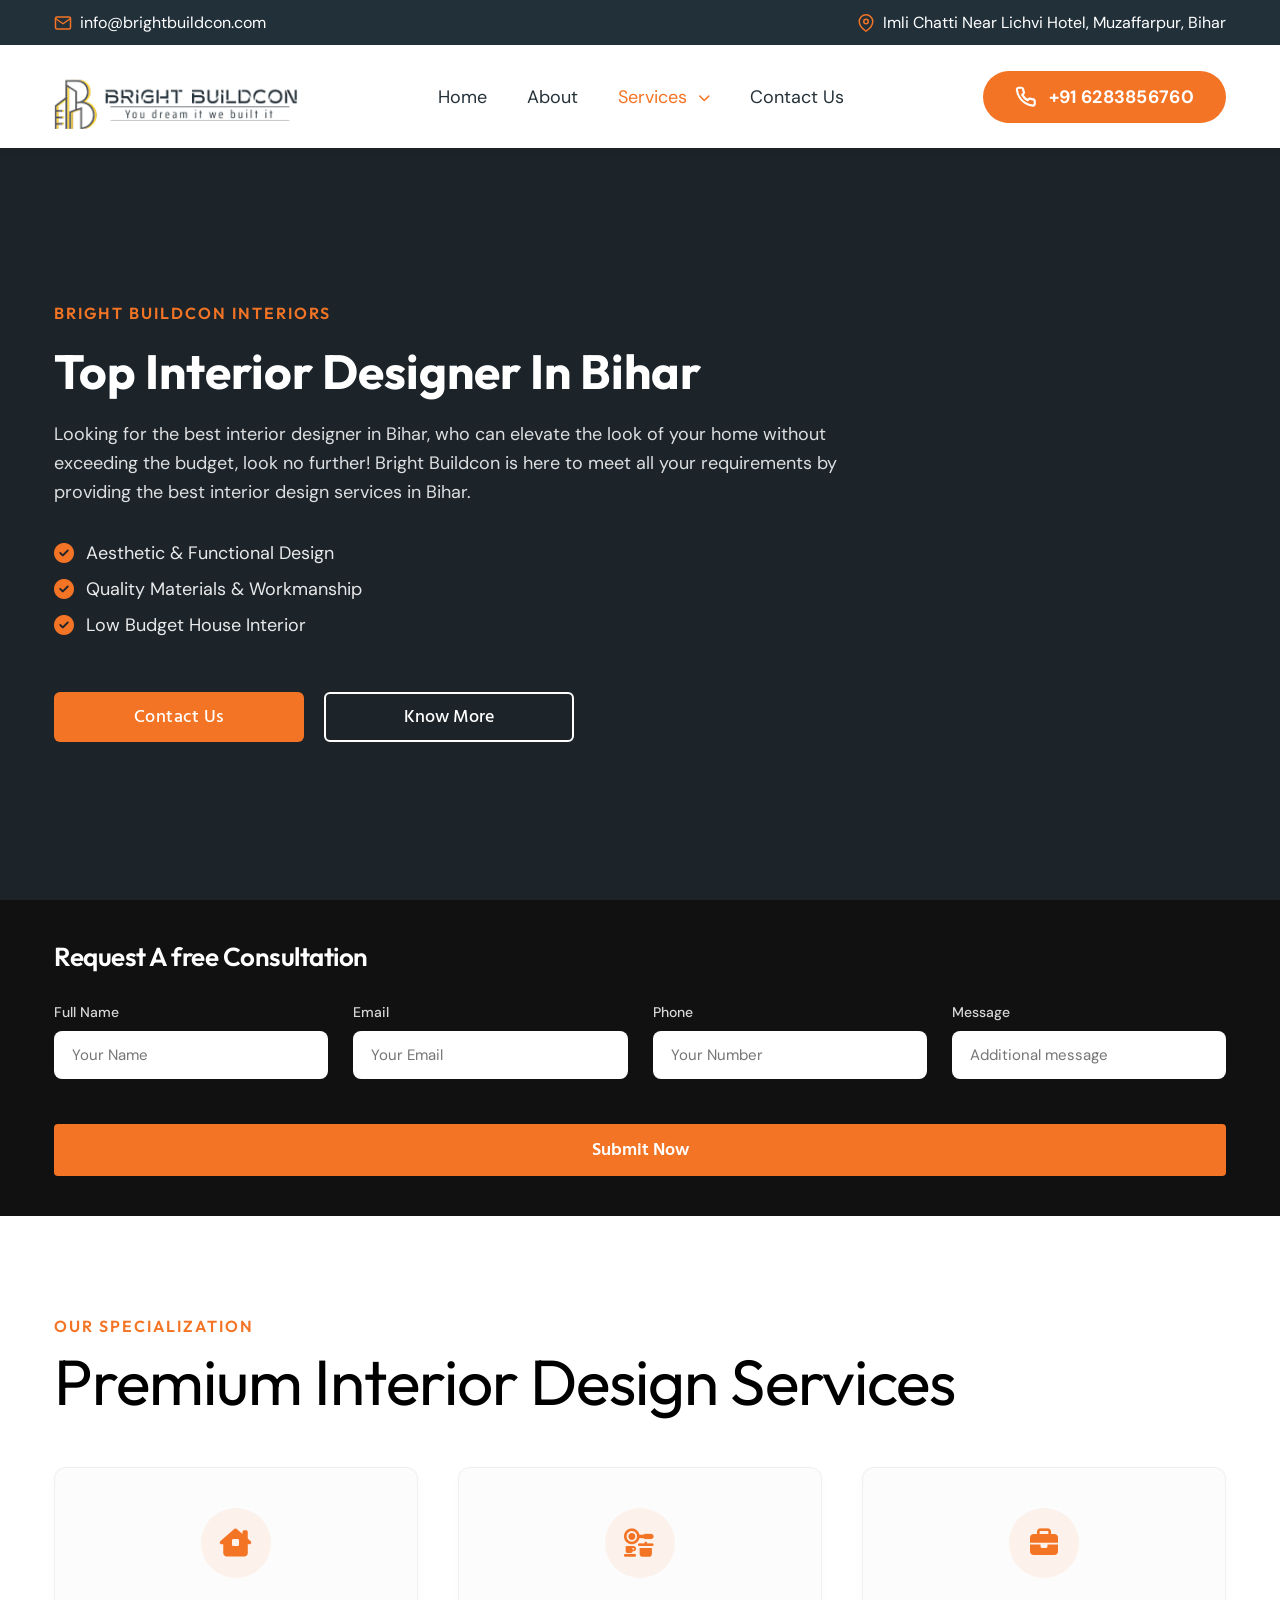
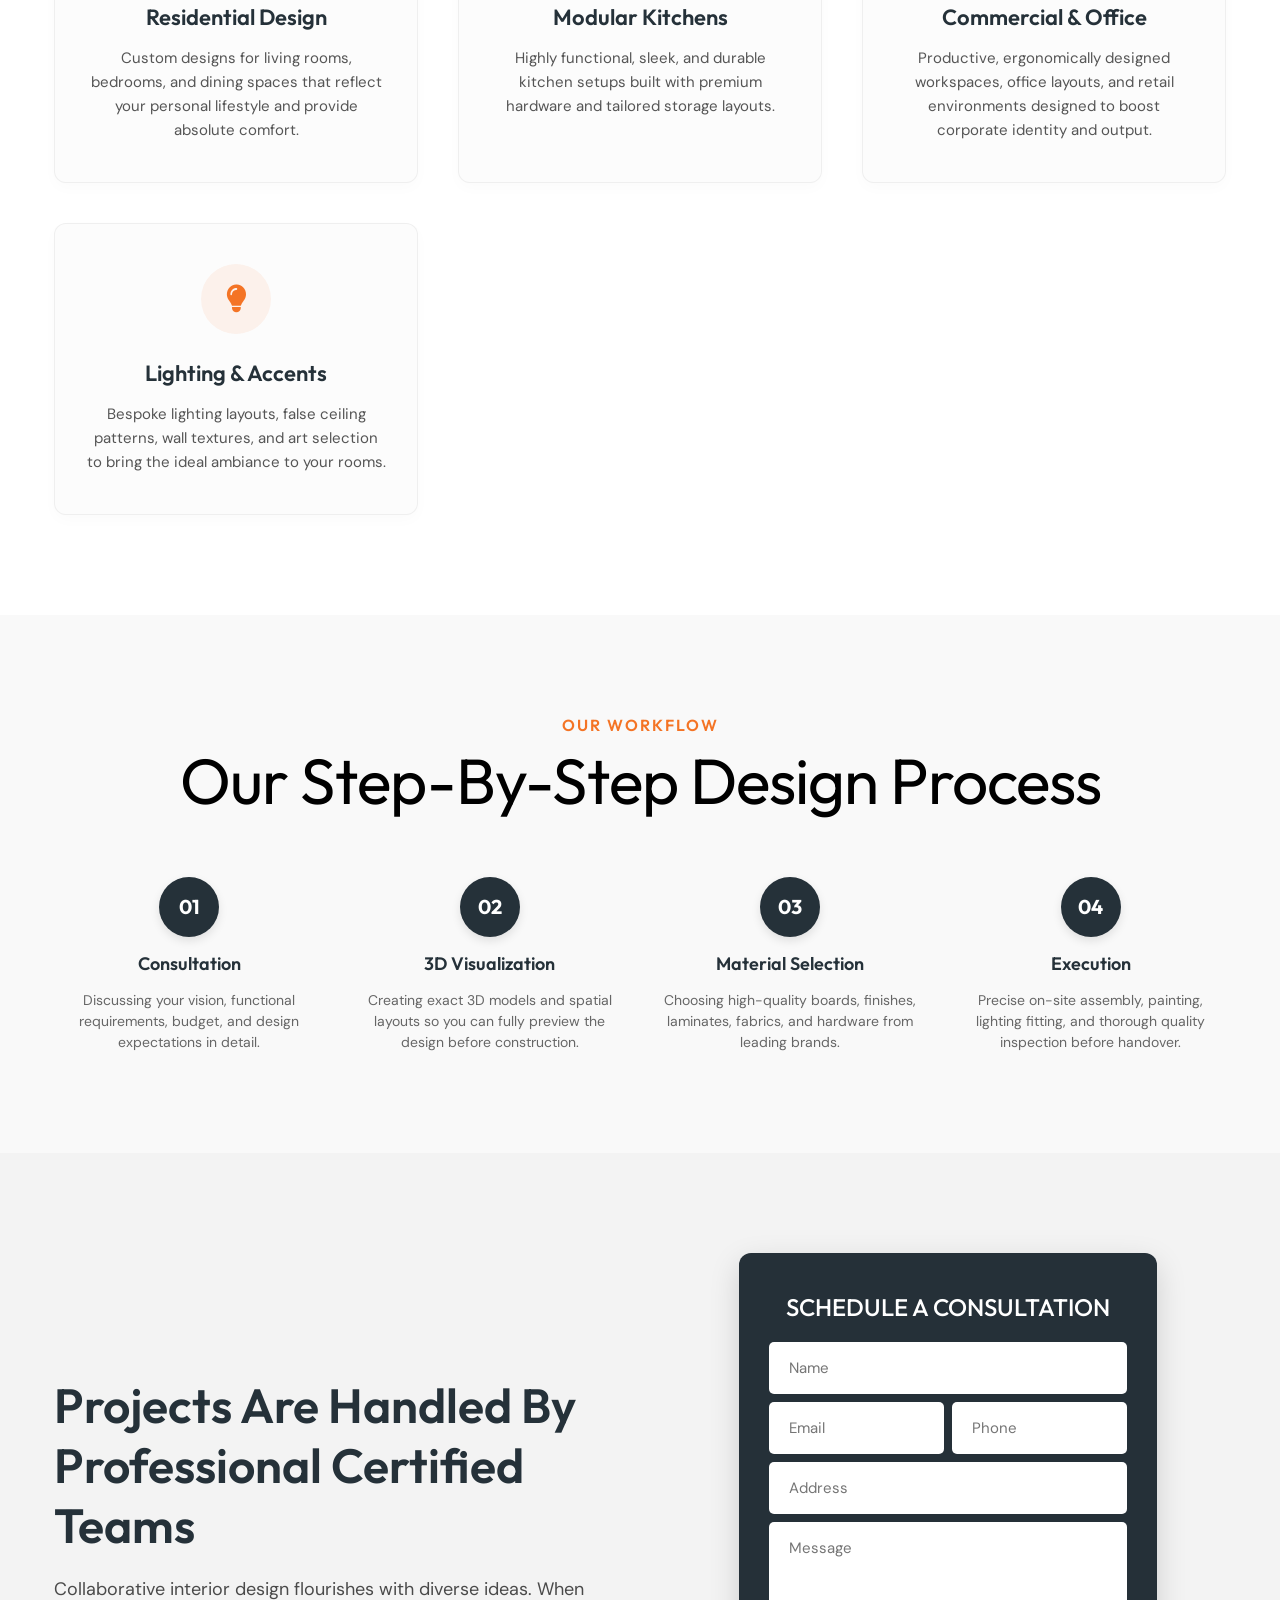
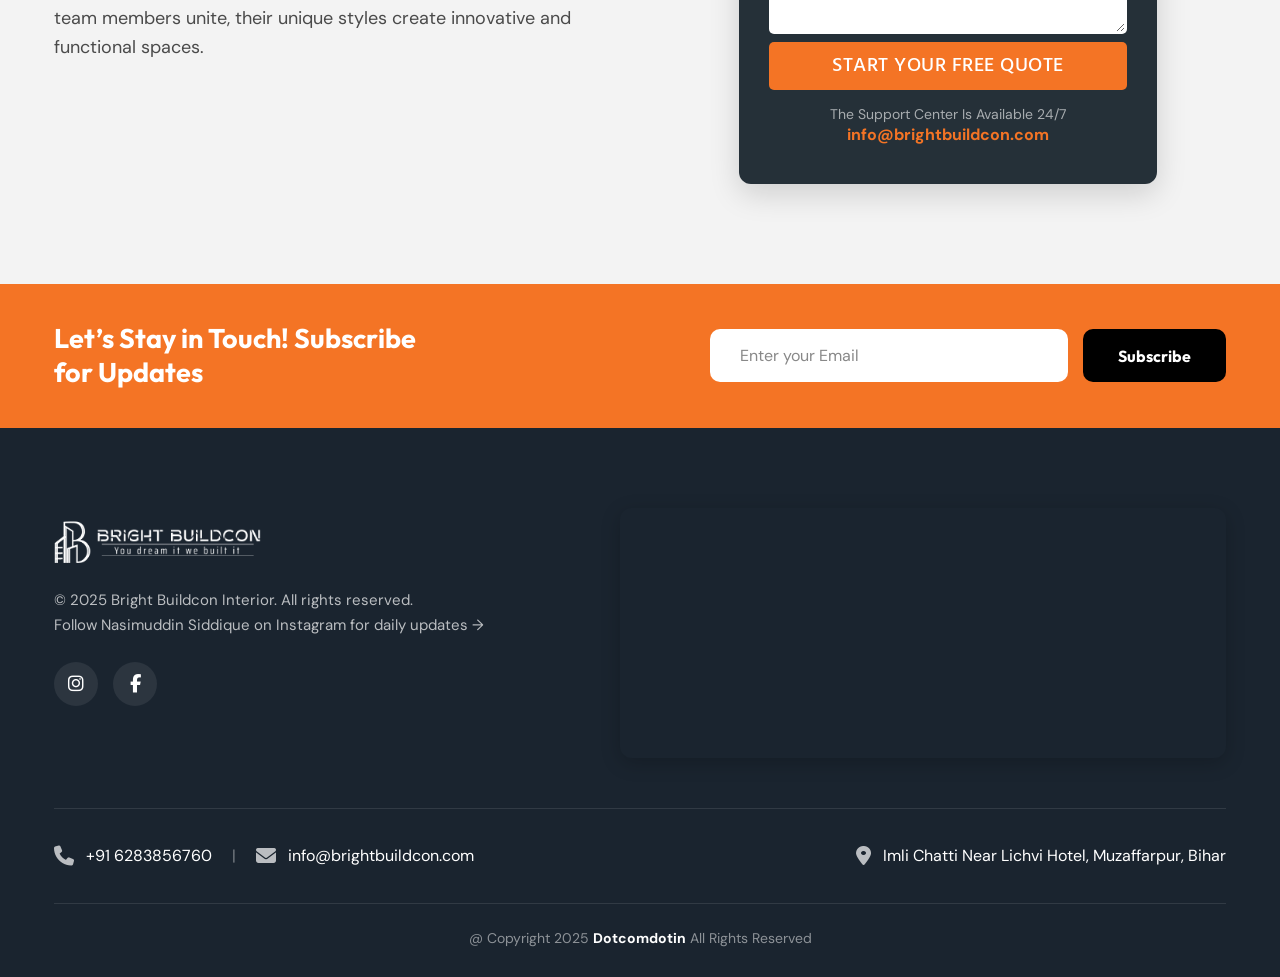
==== interior.html @ 8427f45d "interior" ====
<!DOCTYPE html>
<html lang="en">

<head>
    <meta charset="UTF-8">
    <meta name="viewport" content="width=device-width, initial-scale=1.0">
    <title>Interior Design Services - Bright Buildcon</title>

    <link rel="preconnect" href="https://fonts.googleapis.com">
    <link rel="preconnect" href="https://fonts.gstatic.com" crossorigin>
    <link
        href="https://fonts.googleapis.com/css2?family=DM+Sans:ital,opsz,wght@0,9..40,100..1000;1,9..40,100..1000&family=Ek+Mukta:wght@200;300;400;500;600;700;800&family=Hind:wght@400;500;600;700&family=Mulish:wght@700&family=Outfit:wght@100..900&family=Sora:wght@100..800&display=swap"
        rel="stylesheet">

    <link class="responsive-css-tracker" rel="stylesheet"
        href="https://cdnjs.cloudflare.com/ajax/libs/font-awesome/6.5.1/css/all.min.css"
        integrity="sha512-DTOQO9RWCH3ppGqcWaEA1BIZOC6xxalwEsw9c2QQeAIftl+Vegovlnee1c9QX4TctnWMn13TZye+giMm8e2LwA=="
        crossorigin="anonymous" referrerpolicy="no-referrer" />

    <link rel="stylesheet" href="home.css">
    <link rel="stylesheet" href="interior.css">
</head>

<body>

    <header class="site-header">
        <div class="top-container">
            <div class="container">
                <div class="top-bar-container">
                    <div class="top-info-item mail-center-item">
                        <span class="icon icon-mail"></span>
                        <a href="mailto:info@brightbuildcon.com">info@brightbuildcon.com</a>
                    </div>
                    <div class="top-info-item location-desktop-only">
                        <span class="icon icon-location"></span>
                        <a href="http://maps.google.com/" target="_blank">
                            Imli Chatti Near Lichvi Hotel, Muzaffarpur, Bihar
                        </a>
                    </div>
                </div>
            </div>
        </div>

        <div class="navbar-container">
            <div class="container">
                <div class="main-nav">
                    <div class="logo-area">
                        <div class="logo-wrapper">
                            <img src="assests/images/Logo.png" alt="Bright Buildcon Logo" class="site-logo">
                        </div>
                    </div>

                    <nav class="nav-menu" id="navMenu">
                        <a href="index.html" class="nav-link">Home</a>
                        <a href="index.html#about-us" class="nav-link">About</a>
                        <div class="dropdown-item">
                            <a href="#" class="nav-link dropdown-toggle active">Services <i class="fa-solid fa-chevron-down dropdown-arrow"></i></a>
                            <div class="dropdown-menu">
                                <a href="interior.html" class="dropdown-link active">Interior</a>
                                <a href="index.html#service-renovations" class="dropdown-link">Renovation</a>
                                <a href="index.html#service-residential" class="dropdown-link">Residential</a>
                                <a href="index.html#service-commercial" class="dropdown-link">Commercial</a>
                            </div>
                        </div>
                        <a href="index.html#consultationForm" class="nav-link">Contact Us</a>
                    </nav>

                    <div class="cta-area">
                        <a href="tel:+916283856760" class="btn-phone">
                            <svg class="svg-phone" fill="none" preserveAspectRatio="none" viewBox="0 0 23 23">
                                <path
                                    d="M20.6299 15.8615V18.6742C20.631 18.9353 20.5775 19.1938 20.4729 19.4331C20.3683 19.6723 20.2149 19.8871 20.0224 20.0636C19.83 20.2401 19.6029 20.3745 19.3555 20.4582C19.1082 20.5418 18.8461 20.5729 18.586 20.5494C15.701 20.2359 12.9297 19.25 10.4948 17.671C8.22945 16.2315 6.30884 14.3109 4.86935 12.0456C3.28484 9.59967 2.29876 6.81489 1.99101 3.91686C1.96758 3.65759 1.99839 3.39628 2.08148 3.14957C2.16458 2.90287 2.29876 2.67616 2.47364 2.4839C2.64915 2.29163 2.86277 2.13801 3.1009 2.03283C3.33903 1.92765 3.59645 1.8732 3.85678 1.87295H6.66949C7.1245 1.86848 7.56561 2.0296 7.91061 2.3263C8.25561 2.623 8.48095 3.03502 8.54463 3.48558C8.66335 4.38571 8.88352 5.26952 9.20093 6.12015C9.32707 6.45573 9.35438 6.82044 9.2796 7.17106C9.20482 7.52168 9.0311 7.84351 8.77902 8.09843L7.58831 9.28914C8.92299 11.6364 10.8665 13.5799 13.2137 14.9146L14.4045 13.7239C14.6594 13.4718 14.9812 13.2981 15.3318 13.2233C15.6824 13.1485 16.0471 13.1758 16.3827 13.3019C17.2334 13.6194 18.1172 13.8395 19.0173 13.9582C19.4727 14.0225 19.8887 14.2519 20.186 14.6028C20.4833 14.9537 20.6413 15.4017 20.6299 15.8615Z"
                                    stroke="#FFFFFF" stroke-linecap="round" stroke-linejoin="round"
                                    stroke-width="2.25017"></path>
                            </svg>
                            +91 6283856760
                        </a>
                    </div>

                    <button class="menu-toggle" id="menuToggle" aria-label="Toggle navigation Menu">
                        <span class="hamburger-bar"></span>
                        <span class="hamburger-bar"></span>
                        <span class="hamburger-bar"></span>
                    </button>
                </div>
            </div>
        </div>
    </header>

    <div class="mobile-overlay" id="mobileOverlay"></div>

    <!-- Interior Hero Section -->
    <section class="interior-hero-section">
        <video autoplay loop muted playsinline class="hero-video">
            <source src="assests/videos/hero.mp4" type="video/mp4">
            Your browser does not support the video tag.
        </video>
        <div class="video-overlay"></div>
        <div class="container">
            <div class="interior-hero-content">
                <span class="interior-tagline">BRIGHT BUILDCON INTERIORS</span>
                <h1 class="interior-hero-title">Top Interior Designer In Bihar</h1>
                <p class="interior-hero-desc">Looking for the best interior designer in Bihar, who can elevate the look of your home without exceeding the budget, look no further! Bright Buildcon is here to meet all your requirements by providing the best interior design services in Bihar.</p>
                <ul class="interior-hero-bullets">
                    <li><i class="fa-solid fa-circle-check"></i> Aesthetic & Functional Design</li>
                    <li><i class="fa-solid fa-circle-check"></i> Quality Materials & Workmanship</li>
                    <li><i class="fa-solid fa-circle-check"></i> Low Budget House Interior</li>
                </ul>
                <div class="interior-hero-buttons">
                    <a href="#consultationForm" class="btn-cert-submit">Contact Us</a>
                    <a href="index.html#about-us" class="btn-secondary-outline">Know More</a>
                </div>
            </div>
        </div>
    </section>

    <!-- Request Free Consultation Section -->
    <section class="consultation-section">
        <div class="container">
            <form class="consultation-form" id="consultationForm" novalidate>
                <h2 class="form-title">Request A free Consultation</h2>
                <div class="form-grid-layout">
                    <div class="form-field">
                        <label for="fullName">Full Name</label>
                        <input type="text" id="fullName" placeholder="Your Name">
                        <span class="error-msg" id="nameError"></span>
                    </div>
                    <div class="form-field">
                        <label for="emailAddress">Email</label>
                        <input type="email" id="emailAddress" placeholder="Your Email">
                        <span class="error-msg" id="emailError"></span>
                    </div>
                    <div class="form-field">
                        <label for="phoneNumber">Phone</label>
                        <input type="tel" id="phoneNumber" placeholder="Your Number">
                        <span class="error-msg" id="phoneError"></span>
                    </div>
                    <div class="form-field">
                        <label for="messageText">Message</label>
                        <input type="text" id="messageText" placeholder="Additional message">
                    </div>
                </div>
                <div class="form-submit-field">
                    <button type="submit" class="btn-submit">Submit Now</button>
                </div>
            </form>
        </div>
    </section>

    <!-- Interior Features Section -->
    <section class="interior-features-section">
        <div class="container">
            <div class="expertise-header" style="margin-bottom: 20px;">
                <span class="interior-tagline">Our Specialization</span>
                <h2 class="expertise-main-title" style="margin-top: 10px;">Premium Interior Design Services</h2>
            </div>
            
            <div class="interior-features-grid">
                <div class="interior-feature-card">
                    <div class="interior-icon-box">
                        <i class="fa-solid fa-house-chimney-window"></i>
                    </div>
                    <h3>Residential Design</h3>
                    <p>Custom designs for living rooms, bedrooms, and dining spaces that reflect your personal lifestyle and provide absolute comfort.</p>
                </div>
                
                <div class="interior-feature-card">
                    <div class="interior-icon-box">
                        <i class="fa-solid fa-kitchen-set"></i>
                    </div>
                    <h3>Modular Kitchens</h3>
                    <p>Highly functional, sleek, and durable kitchen setups built with premium hardware and tailored storage layouts.</p>
                </div>

                <div class="interior-feature-card">
                    <div class="interior-icon-box">
                        <i class="fa-solid fa-briefcase"></i>
                    </div>
                    <h3>Commercial & Office</h3>
                    <p>Productive, ergonomically designed workspaces, office layouts, and retail environments designed to boost corporate identity and output.</p>
                </div>

                <div class="interior-feature-card">
                    <div class="interior-icon-box">
                        <i class="fa-solid fa-lightbulb"></i>
                    </div>
                    <h3>Lighting & Accents</h3>
                    <p>Bespoke lighting layouts, false ceiling patterns, wall textures, and art selection to bring the ideal ambiance to your rooms.</p>
                </div>
            </div>
        </div>
    </section>

    <!-- Interior Process Section -->
    <section class="interior-process-section">
        <div class="container">
            <div class="expertise-header" style="text-align: center; margin-bottom: 20px;">
                <span class="interior-tagline">OUR WORKFLOW</span>
                <h2 class="expertise-main-title" style="margin-top: 10px;">Our Step-By-Step Design Process</h2>
            </div>

            <div class="process-steps">
                <div class="process-step">
                    <div class="step-num">01</div>
                    <h4>Consultation</h4>
                    <p>Discussing your vision, functional requirements, budget, and design expectations in detail.</p>
                </div>
                <div class="process-step">
                    <div class="step-num">02</div>
                    <h4>3D Visualization</h4>
                    <p>Creating exact 3D models and spatial layouts so you can fully preview the design before construction.</p>
                </div>
                <div class="process-step">
                    <div class="step-num">03</div>
                    <h4>Material Selection</h4>
                    <p>Choosing high-quality boards, finishes, laminates, fabrics, and hardware from leading brands.</p>
                </div>
                <div class="process-step">
                    <div class="step-num">04</div>
                    <h4>Execution</h4>
                    <p>Precise on-site assembly, painting, lighting fitting, and thorough quality inspection before handover.</p>
                </div>
            </div>
        </div>
    </section>

    <!-- New Section 1: Professional Certified Teams / Consultation Form -->
    <section class="certified-teams-section">
        <div class="container">
            <div class="certified-teams-grid">
                <div class="certified-teams-info">
                    <h2 class="certified-teams-heading">Projects Are Handled By Professional Certified Teams</h2>
                    <p class="certified-teams-subtext">Collaborative interior design flourishes with diverse ideas. When
                        team members unite, their unique styles create innovative and functional spaces.</p>
                </div>
                <div class="certified-teams-form-wrapper">
                    <div class="certified-teams-card">
                        <h3 class="certified-teams-card-title">SCHEDULE A CONSULTATION</h3>
                        <form id="certifiedConsultationForm" class="certified-teams-form" novalidate>
                            <div class="form-group-full">
                                <input type="text" id="certFullName" placeholder="Name" required>
                                <span class="error-msg" id="certNameError"></span>
                            </div>
                            <div class="form-group-row">
                                <div class="form-group-half">
                                    <input type="email" id="certEmailAddress" placeholder="Email" required>
                                    <span class="error-msg" id="certEmailError"></span>
                                </div>
                                <div class="form-group-half">
                                    <input type="tel" id="certPhoneNumber" placeholder="Phone" required>
                                    <span class="error-msg" id="certPhoneError"></span>
                                </div>
                            </div>
                            <div class="form-group-full">
                                <input type="text" id="certAddress" placeholder="Address" required>
                                <span class="error-msg" id="certAddressError"></span>
                            </div>
                            <div class="form-group-full">
                                <textarea id="certMessage" placeholder="Message" rows="4"></textarea>
                            </div>
                            <button type="submit" id="certSubmitBtn" class="btn-cert-submit">START YOUR FREE
                                QUOTE</button>
                        </form>
                        <div class="certified-teams-card-footer">
                            <p class="support-text">The Support Center Is Available 24/7</p>
                            <a href="mailto:info@brightbuildcon.com" class="support-email">info@brightbuildcon.com</a>
                        </div>
                    </div>
                </div>
            </div>
        </div>
    </section>

    <!-- New Section 2: Newsletter / CTA Section -->
    <section class="newsletter-band">
        <div class="container">
            <div class="newsletter-band-grid">
                <div class="newsletter-band-text">
                    <h2 class="newsletter-heading">Let’s Stay in Touch! Subscribe<br>for Updates</h2>
                </div>
                <div class="newsletter-band-form">
                    <form id="newsletterForm" class="newsletter-form-inline">
                        <input type="email" id="newsEmailAddress" placeholder="Enter your Email" required>
                        <button type="submit" id="newsSubmitBtn" class="btn-news-submit">Subscribe</button>
                    </form>
                    <span class="error-msg" id="newsEmailError"></span>
                </div>
            </div>
        </div>
    </section>

    <!-- New Section 3: Footer Section -->
    <footer class="site-footer">
        <div class="container">
            <div class="footer-top-grid">
                <!-- Left: Branding, social, etc. -->
                <div class="footer-brand-column">
                    <img src="assests/images/Logo.png" alt="Bright Buildcon Logo" class="footer-logo">
                    <p class="footer-about-text">© 2025 Bright Buildcon Interior. All rights reserved.<br>Follow
                        Nasimuddin Siddique on Instagram for daily updates →</p>
                    <div class="footer-social-links">
                        <a href="https://www.instagram.com/brightbuildconofficial?utm_source=ig_web_button_share_sheet&igsh=ZXQzcW83Y2NnbHpw"
                            target="_blank" aria-label="Follow us on Instagram">
                            <i class="fa-brands fa-instagram"></i>
                        </a>
                        <a href="https://www.facebook.com/asifalidelh" target="_blank"
                            aria-label="Follow us on Facebook">
                            <i class="fa-brands fa-facebook-f"></i>
                        </a>
                    </div>
                </div>
                <!-- Right: Map embed -->
                <div class="footer-map-column">
                    <div class="footer-map-wrapper">
                        <iframe
                            src="https://www.google.com/maps/embed?pb=!1m18!1m12!1m3!1d3597.7712396349377!2d85.38531587609257!3d26.122718177126207!2m3!1f0!2f0!3f0!3m2!1i1024!2i768!4f13.1!3m3!1m2!1s0x39ed11ec3297a76f%3A0xe54d3c98129658c9!2sBright%20Buildcon!5e0!3m2!1sen!2sin!4v1715930214812!5m2!1sen!2sin"
                            style="border:0;" allowfullscreen="" loading="lazy"
                            referrerpolicy="no-referrer-when-downgrade" title="Bright Buildcon Office Location Map">
                        </iframe>
                    </div>
                </div>
            </div>

            <!-- Middle: Contacts info -->
            <div class="footer-contacts-bar">
                <div class="footer-left-contacts">
                    <div class="footer-contact-item">
                        <i class="fa-solid fa-phone"></i>
                        <a href="tel:+916283856760">+91 6283856760</a>
                    </div>
                    <span class="footer-divider">|</span>
                    <div class="footer-contact-item">
                        <i class="fa-solid fa-envelope"></i>
                        <a href="mailto:info@brightbuildcon.com">info@brightbuildcon.com</a>
                    </div>
                </div>
                <div class="footer-right-contacts">
                    <div class="footer-contact-item">
                        <i class="fa-solid fa-location-dot"></i>
                        <span>Imli Chatti Near Lichvi Hotel, Muzaffarpur, Bihar</span>
                    </div>
                </div>
            </div>

            <!-- Bottom: Sub-footer Copyright -->
            <div class="footer-bottom-bar">
                <p class="sub-footer-text">@ Copyright 2025 <a href="https://dotcomdotin.com/" target="_blank"
                        class="designer-link">Dotcomdotin</a> All Rights Reserved</p>
            </div>
        </div>
    </footer>

    <script>
        const menuToggle = document.getElementById('menuToggle');
        const navMenu = document.getElementById('navMenu');
        const mobileOverlay = document.getElementById('mobileOverlay');

        function toggleMenu() {
            const isActive = menuToggle.classList.toggle('active');
            navMenu.classList.toggle('active');
            mobileOverlay.classList.toggle('active');
            document.body.classList.toggle('menu-open');
            
            if (!isActive) {
                document.querySelectorAll('.dropdown-item').forEach(item => {
                    item.classList.remove('active');
                });
            }
        }

        menuToggle.addEventListener('click', toggleMenu);
        mobileOverlay.addEventListener('click', toggleMenu);

        document.querySelectorAll('.nav-link').forEach(link => {
            link.addEventListener('click', (e) => {
                if (link.classList.contains('dropdown-toggle')) {
                    e.preventDefault();
                    e.stopPropagation();
                    link.closest('.dropdown-item').classList.toggle('active');
                    return;
                }
                if (navMenu.classList.contains('active')) {
                    toggleMenu();
                }
            });
        });

        // Close dropdown when clicking outside of it
        document.addEventListener('click', (e) => {
            const dropdown = document.querySelector('.dropdown-item');
            if (dropdown && !dropdown.contains(e.target)) {
                dropdown.classList.remove('active');
            }
        });

        document.querySelectorAll('.dropdown-link').forEach(link => {
            link.addEventListener('click', () => {
                document.querySelectorAll('.dropdown-item').forEach(item => {
                    item.classList.remove('active');
                });
                if (navMenu.classList.contains('active')) {
                    toggleMenu();
                }
            });
        });

        /* ==========================================
           CONSULTATION FORM VALIDATION LOGIC
           ========================================== */
        document.getElementById('consultationForm').addEventListener('submit', function (e) {
            e.preventDefault();
            const name = document.getElementById('fullName');
            const email = document.getElementById('emailAddress');
            const phone = document.getElementById('phoneNumber');
            const nameError = document.getElementById('nameError');
            const emailError = document.getElementById('emailError');
            const phoneError = document.getElementById('phoneError');
            let isValid = true;

            name.classList.remove('invalid-input');
            email.classList.remove('invalid-input');
            phone.classList.remove('invalid-input');
            nameError.textContent = '';
            emailError.textContent = '';
            phoneError.textContent = '';

            if (!name.value.trim()) {
                name.classList.add('invalid-input');
                nameError.textContent = 'Name is required';
                isValid = false;
            }

            const emailRegex = /^[^\s@]+@[^\s@]+\.[^\s@]+$/;
            if (!email.value.trim()) {
                email.classList.add('invalid-input');
                emailError.textContent = 'Email is required';
                isValid = false;
            } else if (!emailRegex.test(email.value)) {
                email.classList.add('invalid-input');
                emailError.textContent = 'Please enter a valid email';
                isValid = false;
            }

            const cleanPhone = phone.value.replace(/[^0-9]/g, '');
            if (!phone.value.trim()) {
                phone.classList.add('invalid-input');
                phoneError.textContent = 'Phone number is required';
                isValid = false;
            } else if (cleanPhone.length < 7 || cleanPhone.length > 15) {
                phone.classList.add('invalid-input');
                phoneError.textContent = 'Please enter a valid phone number';
                isValid = false;
            }

            if (isValid) {
                alert('Form submitted successfully!');
                this.reset();
            }
        });

        const monitoredInputs = [document.getElementById('fullName'), document.getElementById('emailAddress'), document.getElementById('phoneNumber')];
        monitoredInputs.forEach(field => {
            field.addEventListener('input', function () {
                this.classList.remove('invalid-input');
                const nextMessageNode = this.nextElementSibling;
                if (nextMessageNode && nextMessageNode.classList.contains('error-msg')) {
                    nextMessageNode.textContent = '';
                }
            });
        });

        /* ==========================================
           CERTIFIED TEAMS FORM VALIDATION LOGIC
           ========================================== */
        document.getElementById('certifiedConsultationForm').addEventListener('submit', function (e) {
            e.preventDefault();
            const name = document.getElementById('certFullName');
            const email = document.getElementById('certEmailAddress');
            const phone = document.getElementById('certPhoneNumber');
            const address = document.getElementById('certAddress');

            const nameError = document.getElementById('certNameError');
            const emailError = document.getElementById('certEmailError');
            const phoneError = document.getElementById('certPhoneError');
            const addressError = document.getElementById('certAddressError');

            let isValid = true;

            name.classList.remove('invalid-input');
            email.classList.remove('invalid-input');
            phone.classList.remove('invalid-input');
            address.classList.remove('invalid-input');

            nameError.textContent = '';
            emailError.textContent = '';
            phoneError.textContent = '';
            addressError.textContent = '';

            if (!name.value.trim()) {
                name.classList.add('invalid-input');
                nameError.textContent = 'Name is required';
                isValid = false;
            }

            const emailRegex = /^[^\s@]+@[^\s@]+\.[^\s@]+$/;
            if (!email.value.trim()) {
                email.classList.add('invalid-input');
                emailError.textContent = 'Email is required';
                isValid = false;
            } else if (!emailRegex.test(email.value)) {
                email.classList.add('invalid-input');
                emailError.textContent = 'Please enter a valid email';
                isValid = false;
            }

            const cleanPhone = phone.value.replace(/[^0-9]/g, '');
            if (!phone.value.trim()) {
                phone.classList.add('invalid-input');
                phoneError.textContent = 'Phone number is required';
                isValid = false;
            } else if (cleanPhone.length < 7 || cleanPhone.length > 15) {
                phone.classList.add('invalid-input');
                phoneError.textContent = 'Please enter a valid phone number';
                isValid = false;
            }

            if (!address.value.trim()) {
                address.classList.add('invalid-input');
                addressError.textContent = 'Address is required';
                isValid = false;
            }

            if (isValid) {
                alert('Consultation request submitted successfully!');
                this.reset();
            }
        });

        const certInputs = [
            document.getElementById('certFullName'),
            document.getElementById('certEmailAddress'),
            document.getElementById('certPhoneNumber'),
            document.getElementById('certAddress')
        ];
        certInputs.forEach(field => {
            field.addEventListener('input', function () {
                this.classList.remove('invalid-input');
                const nextMessageNode = this.nextElementSibling;
                if (nextMessageNode && nextMessageNode.classList.contains('error-msg')) {
                    nextMessageNode.textContent = '';
                }
            });
        });

        /* ==========================================
           NEWSLETTER FORM VALIDATION LOGIC
           ========================================== */
        document.getElementById('newsletterForm').addEventListener('submit', function (e) {
            e.preventDefault();
            const email = document.getElementById('newsEmailAddress');
            const emailError = document.getElementById('newsEmailError');
            let isValid = true;

            email.classList.remove('invalid-input');
            emailError.textContent = '';

            const emailRegex = /^[^\s@]+@[^\s@]+\.[^\s@]+$/;
            if (!email.value.trim()) {
                email.classList.add('invalid-input');
                emailError.textContent = 'Email is required';
                isValid = false;
            } else if (!emailRegex.test(email.value)) {
                email.classList.add('invalid-input');
                emailError.textContent = 'Please enter a valid email';
                isValid = false;
            }

            if (isValid) {
                alert('Subscribed successfully!');
                this.reset();
            }
        });

        document.getElementById('newsEmailAddress').addEventListener('input', function () {
            this.classList.remove('invalid-input');
            const errorSpan = document.getElementById('newsEmailError');
            if (errorSpan) {
                errorSpan.textContent = '';
            }
        });
    </script>
</body>

</html>
---- home.css ----
/* ==========================================
   GLOBAL STYLE RESETS & FOUNDATION
   ========================================== */
* {
    margin: 0;
    padding: 0;
    box-sizing: border-box;
}

html {
    scroll-behavior: smooth;
}

body {
    font-family: "DM Sans", sans-serif;
    background-color: #f5f5f5;
    overflow-x: hidden;
}

body.menu-open {
    overflow: hidden;
}

.container {
    max-width: 1280px;
    margin: 0 auto;
    padding: 0 54px;
    width: 100%;
}

/* ==========================================
   HEADER STRUCTURAL STICKY FIX LOCK
   ========================================== */
.site-header {
    position: fixed;
    top: 0;
    left: 0;
    width: 100%;
    z-index: 1000;
    box-shadow: 0 2px 10px rgba(0, 0, 0, 0.05);
}

.top-container {
    background-color: #22303a;
}

.top-bar-container {
    width: 100%;
    display: flex;
    justify-content: space-between;
    align-items: center;
    padding: 12px 0;
    font-size: 16px;
    font-weight: 400;
    color: #ffffff;
}

.top-info-item {
    display: flex;
    align-items: center;
    gap: 8px;
}

.top-info-item a {
    color: #ffffff;
    text-decoration: none;
    transition: color 0.3s;
}

.top-info-item a:hover {
    color: #F47425;
}

.icon {
    display: inline-block;
    width: 18px;
    height: 18px;
    background-repeat: no-repeat;
    background-position: center;
    background-size: contain;
    flex-shrink: 0;
}

.icon-mail {
    background-image: url("data:image/svg+xml,%3Csvg xmlns='http://www.w3.org/2000/svg' viewBox='0 0 24 24' fill='none' stroke='%23F47425' stroke-width='2' stroke-linecap='round' stroke-linejoin='round'%3E%3Cpath d='M4 4h16c1.1 0 2 .9 2 2v12c0 1.1-.9 2-2 2H4c-1.1 0-2-.9-2-2V6c0-1.1.9-2 2-2z'%3E%3C/path%3E%3Cpolyline points='22,6 12,13 2,6'%3E%3C/polyline%3E%3C/svg%3E");
}

.icon-location {
    background-image: url("data:image/svg+xml,%3Csvg xmlns='http://www.w3.org/2000/svg' viewBox='0 0 24 24' fill='none' stroke='%23F47425' stroke-width='2' stroke-linecap='round' stroke-linejoin='round'%3E%3Cpath d='M21 10c0 7-9 13-9 13s-9-6-9-13a9 9 0 0 1 18 0z'%3E%3C/path%3E%3Ccircle cx='12' cy='10' r='3'%3E%3C/circle%3E%3C/svg%3E");
}

/* ==========================================
   MAIN NAVIGATION MENU
   ========================================== */
.navbar-container {
    background-color: #ffffff;
    width: 100%;
}

.main-nav {
    background-color: #ffffff;
    display: flex;
    justify-content: space-between;
    align-items: center;
    height: 103px;
    width: 100%;
}

.logo-area {
    display: flex;
    align-items: center;
    max-width: 320px;
    height: 100%;
    flex-shrink: 0;
}

.site-logo {
    width: 100%;
    max-height: 65px;
    height: auto;
    display: block;
    object-fit: contain;
}

.nav-menu {
    display: flex;
    align-items: center;
    gap: 40px;
    margin: 0 auto;
}

.nav-link {
    color: #253139;
    font-family: "DM Sans", sans-serif;
    font-size: 18px;
    font-weight: 400;
    text-decoration: none;
    transition: color 0.2s ease;
    white-space: nowrap;
}

.nav-link:hover,
.nav-link.active {
    color: #F47425;
}

/* Dropdown Menu Base Styling */
.dropdown-item {
    position: relative;
}

.dropdown-arrow {
    font-size: 12px;
    margin-left: 6px;
    transition: transform 0.3s ease;
    vertical-align: middle;
}

.dropdown-item.active .dropdown-arrow {
    transform: rotate(180deg);
}

@media (min-width: 1025px) {
    .dropdown-menu {
        position: absolute;
        top: 100%;
        left: 50%;
        transform: translateX(-50%) translateY(15px);
        background-color: #ffffff;
        min-width: 200px;
        border-radius: 12px;
        box-shadow: 0 10px 30px rgba(0, 0, 0, 0.1);
        padding: 12px 0;
        opacity: 0;
        visibility: hidden;
        transition: all 0.3s cubic-bezier(0.4, 0, 0.2, 1);
        z-index: 1000;
        border: 1px solid rgba(0, 0, 0, 0.05);
    }

    .dropdown-item.active .dropdown-menu {
        opacity: 1;
        visibility: visible;
        transform: translateX(-50%) translateY(5px);
    }

    .dropdown-link {
        display: block;
        padding: 10px 24px;
        color: #253139;
        font-family: "DM Sans", sans-serif;
        font-size: 16px;
        text-decoration: none;
        transition: all 0.2s ease;
        text-align: left;
    }

    .dropdown-link:hover {
        background-color: #fcf1eb;
        color: #F47425;
        padding-left: 28px;
    }
}

.cta-area {
    display: flex !important;
    align-items: center;
    flex-shrink: 0;
}

.btn-phone {
    display: inline-flex;
    align-items: center;
    justify-content: center;
    gap: 12px;
    background-color: #F47425;
    color: #ffffff;
    text-decoration: none;
    padding: 14px 32px;
    border-radius: 50px;
    font-weight: 700;
    font-size: 18px;
    letter-spacing: 0.3px;
    transition: background-color 0.3s, transform 0.2s;
}

.btn-phone:hover {
    background-color: #d65d13;
    transform: translateY(-1px);
}

.svg-phone {
    width: 22px;
    height: 22px;
    flex-shrink: 0;
    display: inline-block;
    vertical-align: middle;
}

/* ==========================================
   HAMBURGER TOGGLE COMPONENT DEFINITION
   ========================================== */
.menu-toggle {
    display: none;
    flex-direction: column;
    justify-content: space-between;
    width: 30px;
    height: 21px;
    background: transparent;
    border: none;
    cursor: pointer;
    padding: 0;
    z-index: 1001;
}

.hamburger-bar {
    width: 100%;
    height: 3px;
    background-color: #253139;
    border-radius: 4px;
    transition: all 0.3s ease-in-out;
    transform-origin: left center;
}

.menu-toggle.active .hamburger-bar:nth-child(1) {
    transform: rotate(45deg);
    background-color: #253139;
}

.menu-toggle.active .hamburger-bar:nth-child(2) {
    width: 0%;
    opacity: 0;
}

.menu-toggle.active .hamburger-bar:nth-child(3) {
    transform: rotate(-45deg);
    background-color: #253139;
}

.mobile-overlay {
    position: fixed;
    top: 0;
    left: 0;
    width: 100vw;
    height: 100vh;
    background: rgba(0, 0, 0, 0.5);
    opacity: 0;
    visibility: hidden;
    transition: all 0.3s ease-in-out;
    z-index: 999;
}

.mobile-overlay.active {
    opacity: 1;
    visibility: visible;
}

/* ==========================================
   HERO CONTAINER LAYOUT BASE
   ========================================== */
.hero-section {
    position: relative;
    width: 100%;
    height: calc(100vh - 145px);
    min-height: 600px;
    display: flex;
    align-items: center;
    overflow: hidden;
    margin-top: 145px;
}

.hero-video {
    position: absolute;
    top: 50%;
    left: 50%;
    width: 100%;
    height: 100%;
    transform: translate(-50%, -50%);
    object-fit: cover;
    z-index: 1;
}

.video-overlay {
    position: absolute;
    top: 0;
    left: 0;
    width: 100%;
    height: 100%;
    background: rgba(0, 0, 0, 0.25);
    z-index: 2;
}

.hero-desktop-layout-wrap {
    position: relative;
    z-index: 3;
    display: flex;
    align-items: center;
    width: 100%;
}

.hero-panel-overlay {
    display: none;
}

.glass-card {
    max-width: 680px;
    width: 100%;
    background: rgba(255, 255, 255, 0.14);
    backdrop-filter: blur(18px);
    -webkit-backdrop-filter: blur(18px);
    border: 1px solid rgba(255, 255, 255, 0.22);
    padding: 45px;
    border-radius: 4px;
    box-shadow: 0 10px 35px rgba(0, 0, 0, 0.25);
}

.hero-title {
    font-family: "Outfit", sans-serif;
    font-size: 48px;
    font-weight: 600;
    color: #ffffff;
    line-height: 1.2;
    margin-bottom: 25px;
}

.rating-badge {
    display: flex;
    align-items: center;
    gap: 12px;
    margin-bottom: 25px;
}

.jd-logo {
    background-color: #ffffff;
    color: #1a73e8;
    font-family: "Outfit", sans-serif;
    font-size: 24px;
    font-weight: 800;
    width: 44px;
    height: 44px;
    display: flex;
    align-items: center;
    justify-content: center;
    border-radius: 8px;
    box-shadow: 0 2px 8px rgba(0, 0, 0, 0.15);
}

.rating-text-area {
    display: flex;
    flex-direction: column;
    gap: 4px;
}

.rating-link {
    font-family: "Outfit", sans-serif;
    font-size: 20px;
    font-weight: 700;
    color: #ffffff;
    text-decoration: underline;
}

.stars {
    display: flex;
    gap: 2px;
}

.star {
    font-size: 18px;
}

.star.fill {
    color: #F47425;
}

.star.half {
    color: #F47425;
    opacity: 0.8;
}

.btn-primary {
    display: inline-block;
    font-family: "Hind", sans-serif;
    font-size: 20.25px;
    font-weight: 600;
    background-color: #F47425;
    color: #ffffff;
    text-decoration: none;
    padding: 14px 36px;
    border-radius: 50px;
    transition: background-color 0.3s, transform 0.2s;
    box-shadow: 0 4px 15px rgba(244, 116, 37, 0.3);
    white-space: nowrap;
}

.btn-primary:hover {
    background-color: #d65d13;
    transform: translateY(-1px);
}

/* ==========================================
   OUR EXPERTISE
   ========================================== */
.expertise-section {
    background-color: rgb(243, 243, 243);
    padding: 108px 0 0 0;
    width: 100%;
    overflow: hidden;
}

.expertise-header {
    margin-bottom: 45px;
}

.expertise-main-title {
    font-family: "Outfit", sans-serif;
    font-size: 64px;
    font-weight: 400;
    color: #000000;
    line-height: 1.1;
    letter-spacing: -1px;
}

.expertise-subtitle {
    font-family: "DM Sans", sans-serif;
    font-size: 18px;
    color: #4a4a4a;
    margin-top: 10px;
}

.expertise-ticker-wrapper {
    width: 100%;
    overflow: hidden;
    position: relative;
    padding: 10px 0 0 0;
}

.expertise-ticker-track {
    display: flex;
    width: max-content;
    gap: 20px;
    animation: autoTickerMove 30s linear infinite;
}

.expertise-ticker-wrapper:hover .expertise-ticker-track,
.expertise-ticker-wrapper.js-scroller-paused .expertise-ticker-track {
    animation-play-state: paused;
}

.expertise-item {
    position: relative;
    border-radius: 4px;
    overflow: hidden;
    background-color: #000000;
    width: 280px;
    aspect-ratio: 9 / 16;
    flex-shrink: 0;
}

.expertise-img,
.expertise-video {
    width: 100%;
    height: 100%;
    object-fit: cover;
    display: block;
}

@keyframes autoTickerMove {
    0% {
        transform: translate3d(0, 0, 0);
    }

    100% {
        transform: translate3d(-50%, 0, 0);
    }
}

/* ==========================================
   CONSULTATION FORM CODE
   ========================================== */
.consultation-section {
    background-color: #111111;
    padding: 40px 0;
    width: 100%;
}

.consultation-form {
    width: 100%;
    display: flex;
    flex-direction: column;
    gap: 30px;
}

.form-title {
    font-family: "Outfit", sans-serif;
    font-size: 26px;
    font-weight: 600;
    color: #ffffff;
    letter-spacing: -0.5px;
}

.form-grid-layout {
    display: grid;
    grid-template-columns: repeat(4, 1fr);
    gap: 25px;
    width: 100%;
}

.form-field {
    display: flex;
    flex-direction: column;
    gap: 10px;
    position: relative;
    width: 100%;
}

.form-field label {
    font-family: "DM Sans", sans-serif;
    font-size: 14px;
    font-weight: 500;
    color: rgb(215, 215, 215);
}

.form-field input {
    width: 100%;
    height: 48px;
    background-color: #ffffff;
    border: 2px solid transparent;
    border-radius: 8px;
    padding: 12px 16px;
    font-family: "DM Sans", sans-serif;
    font-size: 15px;
    color: #1e1e1e;
    outline: none;
}

.form-field input:focus {
    border-color: #F47425;
}

.form-submit-field {
    width: 100%;
    margin-top: 5px;
}

.btn-submit {
    height: 52px;
    width: 100%;
    background-color: #F47425;
    color: #ffffff;
    border: none;
    border-radius: 4px;
    font-family: "Hind", sans-serif;
    font-size: 18px;
    font-weight: 600;
    cursor: pointer;
}

/* ==========================================
   ABOUT US SECTION STYLING
   ========================================== */
.about-section {
    position: relative;
    width: 100%;
    background-image: linear-gradient(rgba(37, 49, 57, 0.91), rgba(37, 49, 57, 0.91)), url('assests/images/aboutbg.avif');
    background-repeat: no-repeat;
    background-position: center;
    background-size: cover;
    padding: 46px 0;
    scroll-margin-top: 145px;
    display: flex;
    justify-content: center;
    align-items: center;
}

.about-grid-layout {
    max-width: 1280px;
    width: 100%;
    height: 611px;
    display: flex;
    justify-content: center;
    align-items: center;
    gap: 92px;
    margin: 0 auto;
    padding: 0 54px;
}

.about-video-column {
    display: flex;
    justify-content: center;
    align-items: center;
    flex-shrink: 0;
}

.about-poster-frame {
    position: relative;
    width: 388.107px;
    height: 508px;
    background-color: #000000;
    border-radius: 4px;
    overflow: hidden;
    box-shadow: 0 20px 40px rgba(0, 0, 0, 0.4);
}

.about-inner-video {
    width: 100%;
    height: 100%;
    object-fit: cover;
    display: block;
}

.about-content-column {
    display: flex;
    align-items: center;
    flex-grow: 1;
}

.about-text-wrapper {
    display: flex;
    flex-direction: column;
    gap: 24px;
    max-width: 580px;
    text-align: left;
}

.about-main-title {
    font-family: "Outfit", sans-serif;
    font-size: 52px;
    font-weight: 700;
    color: #ffffff;
    line-height: 1.15;
}

.about-main-title .brand-highlight {
    color: #F47425;
    display: block;
}

.about-description {
    font-family: "DM Sans", sans-serif;
    font-size: 17px;
    color: #cbd5e1;
    line-height: 1.65;
}

.founder-profile-meta {
    display: flex;
    align-items: center;
    gap: 16px;
    margin-top: 12px;
}

.founder-avatar-box {
    width: 64px;
    height: 64px;
    border-radius: 50%;
    overflow: hidden;
    flex-shrink: 0;
}

.founder-img {
    width: 100%;
    height: 100%;
    object-fit: cover;
}

.founder-name {
    font-family: "Outfit", sans-serif;
    font-size: 20px;
    color: #ffffff;
}

.founder-title {
    font-family: "DM Sans", sans-serif;
    font-size: 14px;
    color: #94a3b8;
}

/* ==========================================
   WHAT WE OFFER SECTION
   ========================================== */
.services-section {
    background-color: #ffffff;
    width: 100%;
    display: flex;
    justify-content: center;
    align-items: center;
}

.services-outer-wrapper {
    display: flex;
    max-width: 1280px;
    width: 100%;
    padding: 100px 54px;
    flex-direction: column;
    align-items: stretch;
    gap: 54px;
    margin: 0 auto;
}

.services-header-block {
    text-align: left;
    width: 100%;
    display: flex;
    flex-direction: column;
    gap: 12px;
}

.services-main-heading {
    color: #000000;
    font-family: "Outfit", sans-serif;
    font-size: 64px;
    font-style: normal;
    font-weight: 400;
    line-height: 53.46px;
    letter-spacing: -0.5px;
    text-align: left;
}

.services-sub-heading-wrap {
    width: 527px;
    height: auto;
    display: block;
}

.services-sub-heading {
    color: #000000;
    font-family: "DM Sans", sans-serif;
    font-size: 18px;
    font-style: normal;
    font-weight: 400;
    line-height: 21.6px;
    text-align: left;
    width: 100%;
    word-wrap: break-word;
}

.services-grid-container {
    display: grid;
    grid-template-columns: repeat(2, 1fr);
    gap: 30px 40px;
    width: 100%;
}

.service-card {
    background-color: #ffffff;
    border-radius: 12px;
    border: 1px solid #e2e8f0;
    box-shadow: 0 10px 25px rgba(0, 0, 0, 0.03);
    padding: 32px;
    display: flex;
    justify-content: space-between;
    align-items: center;
    gap: 24px;
    width: 100%;
}

.card-text-side {
    display: flex;
    flex-direction: column;
    align-items: flex-start;
    gap: 104px;
    flex: 1 1 auto;
}

.card-title {
    color: #F47425;
    font-family: "Mulish", sans-serif;
    font-size: 24px;
    font-style: normal;
    font-weight: 700;
    line-height: 26.319px;
}

.card-paragraph {
    color: #000000;
    font-family: "DM Sans", sans-serif;
    font-size: 16px;
    font-style: normal;
    font-weight: 400;
    line-height: 19.2px;
    align-self: stretch;
}

.card-image-side {
    width: 160px;
    height: 240px;
    border-radius: 8px;
    overflow: hidden;
    flex-shrink: 0;
}

.card-img {
    width: 100%;
    height: 100%;
    object-fit: cover;
}

/* ==========================================
   WHY OUR CLIENTS TRUST BRIGHT BUILDCON STYLING
   ========================================== */
.trust-section {
    display: flex;
    width: 100%;
    height: auto;
    padding: 155.25px 0;
    flex-direction: column;
    justify-content: center;
    align-items: center;
    background: #253139;
}

.trust-outer-wrapper {
    display: flex;
    max-width: 1280px;
    width: 100%;
    align-items: center;
    justify-content: space-between;
    gap: 60px;
    flex-wrap: wrap;
}

.trust-content-block {
    flex: 1;
    min-width: 320px;
    display: flex;
    flex-direction: column;
}

.trust-header-block {
    display: flex;
    flex-direction: column;
    gap: 22.5px;
    width: 100%;
}

.trust-tagline {
    color: #FFF;
    font-family: 'Sora', sans-serif;
    font-size: 15.75px;
    font-style: normal;
    font-weight: 600;
    line-height: 100%;
    letter-spacing: 2.52px;
    text-transform: uppercase;
}

.trust-main-heading {
    width: 100%;
    max-width: 663.75px;
    color: #FFF;
    font-family: "Ek Mukta", sans-serif;
    font-size: 54px;
    font-style: normal;
    font-weight: 400;
    line-height: 110%;
}

.trust-sub-heading {
    width: 100%;
    max-width: 547.875px;
    color: #E2E2E2;
    font-family: "DM Sans", sans-serif;
    font-size: 20px;
    font-style: normal;
    font-weight: 400;
    line-height: 29.25px;
    margin-top: 16px;
    margin-bottom: 40px;
}

.trust-features-list {
    display: flex;
    flex-direction: column;
    gap: 36px;
}

.trust-feature-item {
    display: flex;
    align-items: flex-start;
    gap: 20px;
}

.feature-icon-box {
    color: #F47425;
    font-size: 28px;
    margin-top: 4px;
    flex-shrink: 0;
}

.feature-text-box h3 {
    color: #FFF;
    font-family: 'Sora', sans-serif;
    font-size: 20px;
    font-style: normal;
    font-weight: 700;
    line-height: 140%;
    margin-bottom: 4px;
}

.feature-text-box p {
    width: 100%;
    max-width: 547.875px;
    color: #CBCBCB;
    font-family: "DM Sans", sans-serif;
    font-size: 18px;
    font-style: normal;
    font-weight: 400;
    line-height: 29.25px;
}

.trust-image-card-side {
    flex-shrink: 0;
    display: flex;
    justify-content: center;
    align-items: center;
}

.image-card-container {
    position: relative;
    width: 478.27px;
    height: 639px;
    max-width: 100%;
    height: auto;
    aspect-ratio: 478.27 / 639;
    border-radius: 15.681px;
    border: 1px solid #C6C6C6;
    overflow: hidden;
    display: flex;
    align-items: center;
    justify-content: center;
    background-color: #1a242d;
}

.flat-combo-card {
    display: block;
    width: 100%;
    height: 100%;
    max-width: 100%;
    max-height: 100%;
    object-fit: cover;
}

/* ==========================================
   OUR ACHIEVEMENTS / STATS SECTION (DESKTOP VIEW)
   ========================================== */
.achievements-section {
    display: flex;
    width: 100%;
    background: #FFFFFF;
    padding: 135px 168.75px;
    justify-content: center;
    align-items: center;
}

.achievements-container {
    max-width: 1280px;
    width: 100%;
    display: flex;
    flex-direction: column;
    gap: 112.5px;
}

.achievements-header-row {
    display: flex;
    width: 100%;
    justify-content: space-between;
    align-items: flex-start;
    gap: 82.13px;
}

.achievements-title-block {
    display: flex;
    flex-direction: column;
    gap: 16px;
}

.achievements-tagline {
    color: #847E8C;
    font-family: "Manrope", sans-serif;
    font-size: 22.5px;
    font-style: normal;
    font-weight: 600;
    line-height: 100%;
    text-transform: uppercase;
    display: inline-block;
}

.achievements-heading {
    width: 544px;
    color: #0E0E0E;
    font-family: "Ek Mukta", sans-serif;
    font-size: 63px;
    font-style: normal;
    font-weight: 400;
    line-height: 100%;
}

.achievements-desc-block {
    flex: 1;
    max-width: 520px;
    margin-top: 36px;
}

.achievements-description {
    color: #757575;
    font-family: 'Manrope', sans-serif;
    font-size: 22.5px;
    font-style: normal;
    font-weight: 500;
    line-height: 160%;
    align-self: stretch;
}

.achievements-stats-grid {
    display: flex;
    justify-content: space-between;
    align-items: flex-start;
    align-self: stretch;
    width: 100%;
}

.stat-card {
    display: flex;
    flex-direction: column;
    align-items: flex-start;
    gap: 15.75px;
}

.stat-number {
    color: #271E32;
    font-family: "Manrope", sans-serif;
    font-size: 72px;
    font-style: normal;
    font-weight: 600;
    line-height: 120%;
    transition: all .3s ease;
}

/* ==========================================
   ACHIEVEMENTS ANIMATION TYPEWRITER OVERRIDES
   ========================================== */
.achievements-heading {
    overflow: hidden;
    display: inline-block;
}

.achievements-heading.typing::after {
    content: "|";
    color: #000000;
    margin-left: 3px;
    animation: cursorBlink 0.7s infinite;
}

@keyframes cursorBlink {
    50% {
        opacity: 0;
    }
}

.stat-label {
    color: #757575;
    font-family: "Manrope", sans-serif;
    font-size: 22.5px;
    font-style: normal;
    font-weight: 700;
    line-height: 140%;
    text-transform: capitalize;
}

/* ==========================================
   NEW: DESIGN PROJECTS GALLERY ENGINE (image_a0f268.png)
   ========================================== */
.design-projects-section {
    display: flex;
    width: 100%;
    min-height: 872px;
    height: auto;
    flex-direction: column;
    justify-content: center;
    align-items: center;
    background: #F3F3F3;
    padding: 100px 0;
}

.projects-outer-wrapper {
    max-width: 1280px;
    width: 100%;
    padding: 0 54px;
    display: flex;
    flex-direction: column;
    align-items: center;
    gap: 56px;
}

.projects-header-block {
    display: flex;
    flex-direction: column;
    align-items: center;
    text-align: center;
    gap: 12px;
    width: 100%;
}

.projects-tagline {
    color: #F47425;
    font-family: "DM Sans", sans-serif;
    font-size: 20px;
    font-style: normal;
    font-weight: 600;
    line-height: 33px;
    letter-spacing: 2px;
    text-transform: capitalize;
}

.projects-main-title {
    color: #423636;
    font-family: "Outfit", sans-serif;
    font-size: 48px;
    font-weight: 400;
    line-height: 130%;
    letter-spacing: -0.5px;
}

.projects-subtitle {
    color: #362D2D;
    font-family: "DM Sans", sans-serif;
    font-size: 20px;
    font-weight: 300;
    line-height: 22px;
    max-width: 800px;
}

.projects-gallery-grid {
    display: grid;
    grid-template-columns: repeat(3, 1fr);
    width: 100%;
    display: flex;
    padding: 10px 25px;
    justify-content: center;
    align-items: center;
    gap: 20px;
    align-self: stretch;
    flex-wrap: wrap;
}

.project-image-card {
    position: relative;
    border-radius: 16px;
    overflow: hidden;
    background-color: #E0E0E0;
    width: calc((100% - 40px) / 3);
    min-width: 280px;
    aspect-ratio: 4 / 3;
    box-shadow: 0 4px 20px rgba(0, 0, 0, 0.05);
    transition: transform 0.3s ease, box-shadow 0.3s ease;
}

.project-image-card:hover {
    transform: translateY(-4px);
    box-shadow: 0 12px 30px rgba(0, 0, 0, 0.12);
}

.project-thumb {
    width: 100%;
    height: 100%;
    object-fit: cover;
    display: block;
}

/* ==========================================
   TRUST SLIDER SECTION (DESIGN SPEC LOCK)
   ========================================== */
.trust-slider-section {
    width: 100%;
    padding: 50px 0;
    background-color: #f5f5f5;
}

.trust-header {
    max-width: 1260px;
    align-self: stretch;
    margin: 0 auto 50px auto;
}

.trust-header h2 {
    color: #28241B;
    text-align: center;
    font-family: 'Outfit', sans-serif;
    font-size: 48px;
    font-style: normal;
    font-weight: 600;
    line-height: 52px;
    /* 108.333% */
    letter-spacing: -0.5px;
}

/* Slider Container */
.trust-slider-container {
    position: relative;
    display: flex;
    align-items: center;
    width: 100%;
    max-width: 100%;
    margin: 0 auto;
    padding: 0;
    overflow: hidden;
}

/* Slider Engine */
.trust-slider-track {
    display: flex;
    width: max-content;
    padding: 20px 0;
    animation: trustTicker 35s linear infinite;
}

.trust-slider-container:hover .trust-slider-track {
    animation-play-state: paused;
}

.trust-track-list {
    display: flex;
    gap: 30px;
    padding-right: 30px;
}

.trust-card {
    display: flex;
    height: 400px;
    padding: 36px;
    flex-direction: column;
    align-items: flex-start;
    gap: 16px;
    flex: 1 0 0;
    width: 441.5px;
    min-width: 441.5px;
    max-width: 90vw;
    border-radius: 16px;
    border: 1.5px solid rgba(0, 0, 0, 0.00);
    background: #253038;
    color: #fff;
    box-shadow: 0 8px 25px rgba(0, 0, 0, 0.05);
    transition: transform 0.3s ease, box-shadow 0.3s ease;
    position: relative;
    box-sizing: border-box;
}

.trust-card:hover {
    transform: translateY(-5px);
    box-shadow: 0 12px 30px rgba(0, 0, 0, 0.15);
}

.client-info {
    display: flex;
    flex-direction: column;
    gap: 4px;
    width: 100%;
    margin-left: 24px;
}

.client-name {
    color: #F47425;
    font-family: 'Outfit', sans-serif;
    font-size: 15px;
    font-style: normal;
    font-weight: 600;
    margin: 0;
    line-height: 24px;
    align-self: stretch;
}

.client-role {
    align-self: stretch;
    color: rgba(255, 255, 255, 0.62);
    font-family: 'Outfit', sans-serif;
    font-size: 14px;
    font-style: normal;
    font-weight: 400;
    line-height: 18px;
}

.client-feedback {
    flex: 1 0 0;
    color: #F7F7F7;
    font-family: 'Outfit', sans-serif;
    font-size: 17px;
    font-style: normal;
    font-weight: 400;
    line-height: 1.65;
    margin: 0;
    width: 100%;
    border-left: 1.5px solid rgba(255, 255, 255, 0.12);
    padding-left: 24px;
}

@keyframes trustTicker {
    0% {
        transform: translate3d(0, 0, 0);
    }

    100% {
        transform: translate3d(-50%, 0, 0);
    }
}

/* Mobile responsive slider */
@media (max-width: 1024px) {
    .trust-slider-container {
        padding: 0;
    }
}

@media (max-width: 768px) {
    .trust-slider-section {
        padding: 40px 0;
    }

    .trust-header h2 {
        font-size: 32px;
    }

    .trust-card {
        flex: 0 0 320px;
        width: 320px;
        min-width: 320px;
        padding: 25px 20px;
        height: auto;
    }

    .client-feedback {
        font-size: 15px;
    }
}

/* ==========================================
   UNIVERSAL DEVICE RESPONSIVE SYSTEM
   ========================================== */
@media (max-width: 1240px) {
    .about-grid-layout {
        width: 100%;
        padding: 0 24px;
        gap: 40px;
    }
}

@media (max-width: 1024px) {
    .container {
        padding: 0 24px;
    }

    .top-bar-container {
        display: flex;
        justify-content: center;
        align-items: center;
        padding: 10px 0;
    }

    .location-desktop-only {
        display: none !important;
    }

    .mail-center-item {
        font-size: 14px;
        width: auto;
        display: flex;
        justify-content: center;
        align-items: center;
    }

    .main-nav {
        height: 70px;
    }

    .logo-area {
        max-width: 180px;
    }

    .cta-area {
        display: none !important;
    }

    .menu-toggle {
        display: flex;
    }

    .nav-menu {
        position: fixed;
        top: 0;
        right: -100%;
        width: 280px;
        height: 100vh;
        background-color: #ffffff;
        flex-direction: column;
        padding: 100px 30px;
        gap: 25px;
        transition: right 0.3s cubic-bezier(0.4, 0, 0.2, 1);
        z-index: 1000;
        overflow-y: auto;
    }

    .nav-menu.active {
        right: 0;
    }

    /* Mobile Dropdown Styling */
    .dropdown-item {
        width: 100%;
        text-align: center;
    }

    .dropdown-toggle {
        display: flex;
        align-items: center;
        justify-content: center;
        width: 100%;
    }

    .dropdown-menu {
        max-height: 0;
        overflow: hidden;
        transition: max-height 0.35s cubic-bezier(0.4, 0, 0.2, 1);
        background-color: #fdfdfd;
        display: flex;
        flex-direction: column;
        gap: 5px;
        padding: 0;
        margin-top: 0;
        width: 100%;
    }

    .dropdown-item.active .dropdown-menu {
        max-height: 250px;
        padding: 10px 0;
        margin-top: 10px;
    }

    .dropdown-item.active .dropdown-arrow {
        transform: rotate(180deg);
    }

    .dropdown-link {
        display: block;
        padding: 8px 20px;
        color: #253139;
        font-family: "DM Sans", sans-serif;
        font-size: 16px;
        text-decoration: none;
        transition: color 0.2s ease;
        text-align: center;
    }

    .dropdown-link:hover {
        color: #F47425;
    }

    .hero-panel-overlay {
        display: none !important;
    }

    .hero-section {
        margin-top: 112px;
        height: calc(100vh - 112px);
        min-height: 520px;
        display: flex;
        align-items: flex-end;
        justify-content: center;
    }

    .hero-video {
        position: absolute;
        top: 0;
        left: 0;
        transform: none;
        width: 100%;
        height: 100%;
        object-fit: cover;
    }

    .hero-desktop-layout-wrap {
        display: flex !important;
        position: relative;
        z-index: 3;
        width: 100%;
        height: 100%;
        align-items: flex-end;
        padding: 0;
    }

    .glass-card {
        max-width: 100% !important;
        width: 100% !important;
        background: linear-gradient(to top, rgba(0, 0, 0, 0.9) 0%, rgba(0, 0, 0, 0.65) 60%, rgba(0, 0, 0, 0) 100%) !important;
        backdrop-filter: blur(8px);
        -webkit-backdrop-filter: blur(8px);
        border: none !important;
        border-radius: 0 !important;
        padding: 40px 20px 30px 20px !important;
        box-shadow: none !important;
        display: flex;
        flex-direction: column;
        align-items: center;
        text-align: center;
        margin: 0 !important;
    }

    .hero-title {
        font-size: 26px;
        font-weight: 600;
        line-height: 1.35;
        margin-bottom: 18px;
        text-align: center;
        color: #ffffff;
        max-width: 95%;
    }

    .rating-badge {
        display: flex;
        flex-direction: row;
        justify-content: center;
        align-items: center;
        gap: 12px;
        margin-bottom: 25px;
        width: 100%;
    }

    .jd-logo {
        width: 38px;
        height: 38px;
        font-size: 20px;
        border-radius: 6px;
    }

    .rating-text-area {
        align-items: center;
    }

    .rating-link {
        font-size: 16px;
        color: #ffffff;
        text-decoration: underline;
        font-weight: 600;
    }

    .stars {
        gap: 3px;
        margin-top: 2px;
    }

    .star {
        font-size: 14px;
    }

    .cta-container {
        width: 100%;
        display: flex;
        justify-content: center;
    }

    .btn-primary {
        width: 100%;
        max-width: 340px;
        text-align: center;
        padding: 14px 24px;
        font-size: 16.5px;
        border-radius: 50px;
        background-color: #F47425;
        box-shadow: 0 4px 15px rgba(244, 116, 37, 0.3);
        font-weight: 700;
    }

    .form-grid-layout {
        grid-template-columns: repeat(2, 1fr);
    }

    .expertise-section {
        padding: 108px 0 0 0 !important;
    }

    .expertise-header {
        text-align: center !important;
        margin-bottom: 76px !important;
    }

    .expertise-main-title {
        font-size: 48px !important;
    }

    /* WHAT WE OFFER RESPONSIVE (TABLET LAYER) */
    .services-outer-wrapper {
        display: flex !important;
        height: auto !important;
        padding: 60px 44px !important;
        flex-direction: column !important;
        justify-content: center !important;
        align-items: flex-start !important;
        gap: 40px !important;
        align-self: stretch !important;
        max-width: 100% !important;
        width: 100% !important;
    }

    .services-header-block {
        text-align: left !important;
        align-items: flex-start !important;
    }

    .services-main-heading {
        text-align: left !important;
        font-size: 44px !important;
        line-height: 48px !important;
    }

    .services-sub-heading {
        text-align: left !important;
    }

    .services-sub-heading-wrap {
        width: 100% !important;
        max-width: 527px !important;
    }

    .services-grid-container {
        grid-template-columns: 1fr !important;
        gap: 32px !important;
        width: 100% !important;
    }

    .service-card {
        display: flex !important;
        padding: 24px !important;
        flex-direction: column-reverse !important;
        justify-content: center !important;
        align-items: center !important;
        flex: 1 0 0 !important;
        align-self: stretch !important;
        width: 100% !important;
        background-color: #ffffff;
    }

    .card-text-side {
        display: flex !important;
        flex-direction: column !important;
        align-items: flex-start !important;
        gap: 24px !important;
        flex: 1 0 0 !important;
        align-self: stretch !important;
        width: 100% !important;
        max-width: 100% !important;
        text-align: left !important;
    }

    .card-image-side {
        width: 100% !important;
        max-width: 552px;
        height: 280px !important;
        border-radius: 8px !important;
        overflow: hidden !important;
        flex-shrink: 0 !important;
    }

    .trust-section {
        height: auto;
        padding: 80px 0;
    }

    .trust-outer-wrapper {
        flex-direction: column;
        gap: 56px;
    }

    .trust-content-block {
        text-align: center;
        align-items: center;
    }

    .trust-header-block {
        align-items: center;
        gap: 15px;
    }

    .trust-main-heading {
        width: 100%;
        max-width: 100%;
        font-size: 38px;
        text-align: center;
    }

    .trust-sub-heading {
        width: 100%;
        max-width: 100%;
        font-size: 16px;
        text-align: center;
        margin-bottom: 35px;
    }

    .trust-feature-item {
        flex-direction: column;
        align-items: center;
        text-align: center;
        gap: 10px;
    }

    .feature-text-box p {
        width: 100%;
        max-width: 100%;
        font-size: 15px;
        text-align: center;
    }

    .trust-features-list {
        gap: 28px;
    }

    .trust-image-card-side {
        width: 100%;
        display: flex;
        justify-content: center;
    }

    .image-card-container {
        width: 100%;
        max-width: 440px;
        height: auto;
        aspect-ratio: 478.27 / 639;
        border-radius: 12px;
    }

    /* =========================================================================
       TABLET ADAPTIVE OVERRIDES FOR ACHIEVEMENTS (image_ac39dc.png)
       ========================================================================= */
    .achievements-section {
        padding: 135px 44px;
    }

    .achievements-container {
        gap: 68px;
        align-items: flex-start;
        width: 100%;
    }

    .achievements-header-row {
        display: flex;
        flex-direction: column;
        align-items: flex-start;
        text-align: left;
        gap: 24px;
        align-self: stretch;
        width: 100%;
    }

    .achievements-title-block {
        display: flex;
        flex-direction: column;
        align-items: flex-start;
        gap: 12px;
        width: 100%;
    }

    .achievements-tagline {
        color: #F47425 !important;
        font-family: "DM Sans", sans-serif !important;
        font-size: 14px !important;
        font-style: normal !important;
        font-weight: 400 !important;
        line-height: 100% !important;
        text-transform: uppercase !important;
        display: block;
        text-align: left;
        width: 100%;
    }

    .achievements-heading {
        width: auto;
        max-width: 100%;
        font-size: 44px;
        text-align: left;
        white-space: normal;
    }

    .achievements-desc-block {
        margin-top: 0;
        width: 100%;
        max-width: 100%;
        text-align: left;
    }

    .achievements-description {
        text-align: left;
        align-self: stretch;
        width: 100%;
    }

    .achievements-stats-grid {
        display: flex;
        justify-content: space-between;
        flex-direction: row;
        flex-wrap: nowrap;
        align-self: stretch;
        width: 100%;
        gap: 20px;
    }

    .stat-card {
        flex: 1;
        align-items: center;
        text-align: center;
    }

    .stat-number {
        font-size: 56px;
    }

    .stat-label {
        font-size: 18px;
        line-height: 140%;
    }

    /* =========================================================================
       FIXED TABLET VIEW ENGINE: PROJECTS GALLERY WITH TEXT SPECS (image_9e3c4e.png)
       ========================================================================= */
    .design-projects-section {
        display: flex !important;
        padding: 78px 20px !important;
        flex-direction: column !important;
        align-items: center !important;
        gap: 56px !important;
        flex: 1 0 0 !important;
        align-self: stretch !important;
    }

    .projects-outer-wrapper {
        padding: 0 !important;
        gap: 56px !important;
        width: 100% !important;
    }

    /* TEXT ARTIFACTS VERBATIM TOKENS FOR TABLET BREAKPOINT SCREENS */
    .projects-tagline {
        color: #F47425 !important;
        text-align: center !important;
        font-family: Outfit, sans-serif !important;
        font-size: 16px !important;
        font-style: normal !important;
        font-weight: 600 !important;
        line-height: 120% !important;
        letter-spacing: 2px !important;
        text-transform: capitalize !important;
    }

    .projects-main-title {
        align-self: stretch !important;
        color: #423636 !important;
        text-align: center !important;
        font-family: Outfit, sans-serif !important;
        font-size: 32px !important;
        font-style: normal !important;
        font-weight: 400 !important;
        line-height: 110% !important;
        text-transform: capitalize !important;
    }

    .projects-subtitle {
        color: #362D2D !important;
        text-align: center !important;
        font-family: "DM Sans", sans-serif !important;
        font-size: 16px !important;
        font-style: normal !important;
        font-weight: 300 !important;
        line-height: 22px !important;
        text-transform: capitalize !important;
        width: 375px !important;
        max-width: 100% !important;
        /* Safety grid wrap override */
    }

    .projects-gallery-grid {
        display: flex !important;
        padding: 10px 15px !important;
        gap: 20px !important;
    }

    .project-image-card {
        width: calc((100% - 20px) / 2) !important;
    }
}

@media (max-width: 768px) {
    .about-grid-layout {
        flex-direction: column;
        height: auto;
        gap: 40px;
        padding: 0 24px;
    }

    .about-video-column {
        order: 2;
        width: 100%;
    }

    .about-content-column {
        order: 1;
        width: 100%;
        justify-content: center;
    }

    .about-text-wrapper {
        text-align: center;
        max-width: 100%;
        align-items: center;
        gap: 20px;
    }

    .about-main-title {
        font-size: 36px;
    }

    .about-main-title .brand-highlight {
        color: #F47425;
        display: block;
        margin-top: 5px;
    }

    .founder-profile-meta {
        flex-direction: column;
        justify-content: center;
        gap: 10px;
    }

    .founder-info-box {
        text-align: center;
    }

    .about-poster-frame {
        width: 100%;
        max-width: 388.107px;
        height: auto;
        aspect-ratio: 388.107 / 508;
    }

    .form-grid-layout {
        grid-template-columns: 1fr;
    }

    .expertise-section {
        padding: 108px 0 0 0 !important;
    }

    .expertise-header {
        text-align: center !important;
        margin-bottom: 76px !important;
        padding: 0 16px;
    }

    .expertise-main-title {
        font-size: 36px !important;
        letter-spacing: -0.5px;
    }

    .expertise-subtitle {
        font-size: 16px !important;
    }

    .services-outer-wrapper {
        display: flex !important;
        width: 100% !important;
        height: auto !important;
        padding: 38px 16px !important;
        flex-direction: column !important;
        align-items: center !important;
        gap: 32px !important;
        margin: 0 auto !important;
        background-color: #ffffff;
        max-width: 100% !important;
    }

    .services-header-block {
        text-align: center !important;
        align-items: center !important;
        width: 100% !important;
        padding: 0 !important;
    }

    .services-main-heading {
        text-align: center !important;
        font-size: 34px !important;
        line-height: 42px !important;
    }

    .services-sub-heading-wrap {
        width: 100% !important;
        max-width: 100% !important;
    }

    .services-sub-heading {
        text-align: center !important;
        font-size: 16px !important;
        line-height: 22px !important;
    }

    .services-grid-container {
        grid-template-columns: 1fr !important;
        gap: 24px !important;
        width: 100% !important;
        padding: 0 !important;
    }

    .service-card {
        display: flex !important;
        padding: 24px !important;
        flex-direction: column-reverse !important;
        justify-content: center !important;
        align-items: center !important;
        flex: 1 0 0 !important;
        align-self: stretch !important;
        width: 100% !important;
    }

    .card-text-side {
        display: flex !important;
        flex-direction: column !important;
        align-items: flex-start !important;
        gap: 16px !important;
        flex: 1 0 0 !important;
        align-self: stretch !important;
        width: 100% !important;
        max-width: 100% !important;
        text-align: left !important;
    }

    .card-image-side {
        width: 100% !important;
        height: auto !important;
        aspect-ratio: 552 / 280 !important;
        border-radius: 8px !important;
        overflow: hidden !important;
    }

    .trust-section {
        padding: 60px 0;
    }

    .image-card-container {
        width: 100%;
        max-width: 345px;
        height: auto;
        aspect-ratio: 478.27 / 639;
        border-radius: 12px;
    }

    /* ACHIEVEMENTS MOBILE VIEW SYNCHRONIZATION */
    .achievements-section {
        padding: 60px 24px;
    }

    .achievements-title-block {
        display: flex;
        flex-direction: column;
        align-items: flex-start;
        width: 100%;
    }

    .achievements-tagline {
        color: #F47425 !important;
        font-family: "DM Sans", sans-serif !important;
        font-size: 14px !important;
        font-style: normal !important;
        font-weight: 400 !important;
        line-height: 100% !important;
        display: block;
        text-align: left;
        width: 100%;
        margin-bottom: 4px;
    }

    .achievements-heading {
        font-size: 32px;
        text-align: left;
    }

    .achievements-description {
        font-size: 16px;
        text-align: left;
    }

    .achievements-container {
        gap: 40px;
    }

    .achievements-stats-grid {
        flex-direction: column;
        gap: 40px;
        justify-content: center;
        align-items: center;
        text-align: center;
    }

    .stat-card {
        align-items: center;
    }

    .stat-number {
        font-size: 46px;
    }

    /* PROJECTS GALLERY MOBILE LAYOUT */
    .projects-outer-wrapper {
        padding: 0 24px;
        gap: 32px;
    }

    .projects-main-title {
        font-size: 30px;
    }

    .projects-subtitle {
        font-size: 15px;
    }

    .projects-gallery-grid {
        padding: 10px 0;
        gap: 20px !important;
    }

    .project-image-card {
        width: 100% !important;
    }
}

@media (max-width: 480px) {
    .logo-area {
        max-width: 150px;
    }

    .about-main-title {
        font-size: 28px;
    }

    .about-grid-layout {
        padding: 0 16px;
    }

    .hero-section {
        margin-top: 102px;
        height: calc(100vh - 102px);
    }

    .services-outer-wrapper {
        max-width: 100% !important;
        width: 100% !important;
    }

    .trust-main-heading {
        font-size: 26px;
    }
}

/* ==========================================
   CERTIFIED TEAMS SECTION
   ========================================== */
.certified-teams-section {
    background-color: #f3f3f3;
    padding: 100px 0;
    width: 100%;
}

.certified-teams-grid {
    display: flex;
    justify-content: space-between;
    align-items: center;
    gap: 60px;
    flex-wrap: wrap;
}

.certified-teams-info {
    flex: 1;
    min-width: 320px;
    display: flex;
    flex-direction: column;
    gap: 20px;
}

.certified-teams-heading {
    font-family: "Outfit", sans-serif;
    font-size: 48px;
    font-weight: 600;
    color: #253139;
    line-height: 1.25;
}

.certified-teams-subtext {
    font-family: "DM Sans", sans-serif;
    font-size: 18px;
    color: #4a4a4a;
    line-height: 1.6;
}

.certified-teams-form-wrapper {
    flex: 1;
    min-width: 320px;
    display: flex;
    justify-content: center;
}

.certified-teams-card {
    width: 100%;
    max-width: 418px;
    background-color: #253038;
    border-radius: 12px;
    padding: 39px 30px;
    box-shadow: 0 10px 30px rgba(0, 0, 0, 0.15);
    color: #ffffff;
}

.certified-teams-card-title {
    font-family: "Outfit", sans-serif;
    font-size: 24px;
    font-weight: 500;
    line-height: normal;
    color: #ffffff;
    text-align: center;
    margin-bottom: 20px;
    letter-spacing: 0px;
}

.certified-teams-form {
    display: flex;
    flex-direction: column;
    gap: 8px;
}

.form-group-full {
    display: flex;
    flex-direction: column;
    min-height: 50px;
    width: 100%;
    position: relative;
}

.form-group-row {
    display: flex;
    gap: 8px;
    width: 100%;
}

.form-group-half {
    display: flex;
    flex-direction: column;
    flex: 1;
    min-height: 50px;
    position: relative;
}

.certified-teams-form input,
.certified-teams-form textarea {
    width: 100%;
    background-color: #ffffff;
    border: 2px solid transparent;
    border-radius: 5px;
    padding: 14px 18px;
    font-family: "DM Sans", sans-serif;
    font-size: 15px;
    color: #1e1e1e;
    outline: none;
    transition: border-color 0.3s;
}

.certified-teams-form input:focus,
.certified-teams-form textarea:focus {
    border-color: #F47425;
}

.btn-cert-submit {
    width: 100%;
    background-color: #F47425;
    color: #ffffff;
    max-height: 48px;
    border: none;
    align-items: center;
    border-radius: 5px;
    font-family: "Hind", sans-serif;
    font-size: 20px;
    font-weight: 500;
    padding: 8px;
    cursor: pointer;
    transition: background-color 0.3s, transform 0.2s;
    letter-spacing: 0.5px;
}

.btn-cert-submit:hover {
    background-color: #d65d13;
    transform: translateY(-1px);
}

/* Form Validation Styles */
.error-msg {
    color: #ff5e5e;
    font-size: 13px;
    margin-top: 0;
    display: block;
    font-family: "DM Sans", sans-serif;
    text-align: left;
}

.error-msg:not(:empty) {
    margin-top: 5px;
}

.invalid-input {
    border-color: #ff5e5e !important;
    background-color: #fff8f8 !important;
}

.certified-teams-card-footer {
    margin-top: 15px;
    text-align: center;
    display: flex;
    flex-direction: column;
    gap: 1px;
}

.support-text {
    font-family: "DM Sans", sans-serif;
    font-size: 14px;
    color: rgba(255, 255, 255, 0.6);
}

.support-email {
    font-family: "DM Sans", sans-serif;
    font-size: 16px;
    font-weight: 700;
    color: #F47425;
    text-decoration: none;
    transition: color 0.3s;
}

.support-email:hover {
    color: #ffffff;
}

/* ==========================================
   NEWSLETTER BAND SECTION
   ========================================== */
.newsletter-band {
    background-color: #F47425;
    height: 144px;
    width: 100%;
    display: flex;
    align-items: center;
}

.newsletter-band-grid {
    display: flex;
    justify-content: space-between;
    align-items: center;
    gap: 40px;
    flex-wrap: wrap;
}

.newsletter-band-text {
    flex: 1 1 500px;
}

.newsletter-heading {
    font-family: "Outfit", sans-serif;
    font-size: 27.002px;
    font-weight: 700;
    color: #ffffff;
    line-height: 1.25;
}

.newsletter-band-form {
    flex: 1 1 400px;
    position: relative;
}

.newsletter-form-inline {
    display: flex;
    gap: 15px;
    width: 100%;
}

.newsletter-form-inline input {
    flex: 1;
    background-color: #ffffff;
    border: 2px solid transparent;
    border-radius: 10px;
    padding: 14px 28px;
    font-family: "DM Sans", sans-serif;
    font-size: 16px;
    color: #1e1e1e;
    outline: none;
    transition: border-color 0.3s;
}

.newsletter-form-inline input::placeholder {
    color: #888888;
}

.newsletter-form-inline input:focus {
    border-color: #000000;
}

.btn-news-submit {
    background-color: #000000;
    color: #ffffff;
    border: none;
    border-radius: 10px;
    padding: 14px 35px;
    font-family: "Outfit", sans-serif;
    font-size: 16px;
    font-weight: 700;
    cursor: pointer;
    transition: background-color 0.3s, transform 0.2s;
    white-space: nowrap;
}

.btn-news-submit:hover {
    background-color: #222222;
    transform: translateY(-1px);
}

/* ==========================================
   SITE FOOTER SECTION
   ========================================== */
.site-footer {
    background-color: #1a242f;
    padding: 80px 0 30px 0;
    color: #ffffff;
    width: 100%;
}

.footer-top-grid {
    display: flex;
    justify-content: space-between;
    align-items: stretch;
    gap: 60px;
    flex-wrap: wrap;
    margin-bottom: 50px;
}

.footer-brand-column {
    flex: 1 1 400px;
    display: flex;
    flex-direction: column;
    gap: 25px;
}

.footer-logo {
    max-height: 55px;
    max-width: 260px;
    object-fit: contain;
    align-self: flex-start;
    filter: brightness(0) invert(1);
}

.footer-about-text {
    font-family: "DM Sans", sans-serif;
    font-size: 15px;
    color: rgba(255, 255, 255, 0.7);
    line-height: 1.65;
}

.footer-social-links {
    display: flex;
    gap: 15px;
}

.footer-social-links a {
    display: flex;
    align-items: center;
    justify-content: center;
    width: 44px;
    height: 44px;
    background-color: rgba(255, 255, 255, 0.08);
    border-radius: 50%;
    color: #ffffff;
    font-size: 18px;
    text-decoration: none;
    transition: background-color 0.3s, color 0.3s;
}

.footer-social-links a:hover {
    background-color: #F47425;
    color: #ffffff;
}

.footer-map-column {
    flex: 1 1 500px;
    min-height: 250px;
}

.footer-map-wrapper {
    width: 100%;
    height: 100%;
    min-height: 250px;
    border-radius: 12px;
    overflow: hidden;
    box-shadow: 0 5px 20px rgba(0, 0, 0, 0.2);
}

.footer-map-wrapper iframe {
    width: 100%;
    height: 100%;
    min-height: 250px;
    display: block;
}

.footer-contacts-bar {
    display: flex;
    justify-content: space-between;
    align-items: center;
    gap: 30px;
    flex-wrap: wrap;
    border-top: 1px solid rgba(255, 255, 255, 0.1);
    padding: 35px 0;
}

.footer-left-contacts {
    display: flex;
    align-items: center;
    gap: 20px;
}

.footer-divider {
    color: rgba(255, 255, 255, 0.4);
    font-size: 16px;
}

.footer-right-contacts {
    display: flex;
    align-items: center;
}

.footer-contact-item {
    display: flex;
    align-items: center;
    gap: 12px;
}

.footer-contact-item i {
    color: rgba(255, 255, 255, 0.7);
    font-size: 20px;
    flex-shrink: 0;
}

.footer-contact-item a,
.footer-contact-item span {
    font-family: "DM Sans", sans-serif;
    font-size: 16px;
    color: #ffffff;
    text-decoration: none;
    line-height: 1.5;
}

.footer-contact-item a:hover {
    color: #F47425;
}

.footer-bottom-bar {
    border-top: 1px solid rgba(255, 255, 255, 0.1);
    padding-top: 25px;
    text-align: center;
}

.sub-footer-text {
    font-family: "DM Sans", sans-serif;
    font-size: 14px;
    color: rgba(255, 255, 255, 0.5);
}

.designer-link {
    color: #ffffff;
    text-decoration: none;
    font-weight: 700;
    transition: color 0.3s;
}

.designer-link:hover {
    color: #F47425;
}

/* ==========================================
   MOBILE & TABLET RESPONSIVENESS OVERRIDES
   ========================================== */
@media (max-width: 1024px) {
    .certified-teams-grid {
        flex-direction: column;
        align-items: stretch;
        gap: 40px;
    }

    .certified-teams-info {
        text-align: center;
    }

    .certified-teams-form-wrapper {
        min-width: 0;
        width: 100%;
    }

    .certified-teams-card {
        padding: 35px 30px;
        margin: 0 auto;
    }

    .certified-teams-form {
        gap: 8px;
    }

    .certified-teams-card-footer {
        margin-top: 20px;
    }
}

@media (max-width: 768px) {
    .certified-teams-section {
        padding: 60px 0;
    }

    .certified-teams-heading {
        font-size: 32px;
    }

    .certified-teams-card-title {
        margin-bottom: 15px;
    }

    .certified-teams-card {
        padding: 25px 20px;
    }

    .certified-teams-form {
        gap: 8px;
    }

    .certified-teams-card-footer {
        margin-top: 15px;
    }

    .form-group-row {
        flex-direction: column;
        gap: 8px;
    }

    .newsletter-band {
        height: auto;
        padding: 40px 0;
    }

    .newsletter-heading {
        font-size: 24px;
        text-align: center;
    }

    .newsletter-form-inline {
        flex-direction: column;
        gap: 15px;
    }

    .newsletter-form-inline input {
        border-radius: 8px;
    }

    .btn-news-submit {
        border-radius: 8px;
        width: 100%;
    }

    .footer-top-grid {
        flex-direction: column;
        gap: 15px;
    }

    .footer-brand-column,
    .footer-map-column {
        flex: none;
        width: 100%;
    }

    .footer-contacts-bar {
        flex-direction: column;
        gap: 20px;
        align-items: flex-start;
    }

    .footer-left-contacts {
        flex-direction: column;
        align-items: flex-start;
        gap: 15px;
        width: 100%;
    }

    .footer-divider {
        display: none;
    }

    .footer-right-contacts {
        width: 100%;
    }

    .footer-contact-item {
        flex: none;
        width: 100%;
    }
}
---- interior.css ----
/* ==========================================
   INTERIOR PAGE SPECIFIC STYLES
   ========================================== */
.interior-hero-section {
    position: relative;
    width: 100%;
    height: calc(100vh - 145px);
    min-height: 600px;
    overflow: hidden;
    background-color: #253038;
    color: #ffffff;
    margin-top: 145px;
}

.interior-hero-section .container {
    height: 100%;
    display: flex;
    align-items: center;
}

@media (max-width: 1024px) {
    .interior-hero-section {
        margin-top: 112px;
        height: calc(100vh - 112px);
        min-height: 520px;
    }
}

@media (max-width: 480px) {
    .interior-hero-section {
        margin-top: 102px;
        height: calc(100vh - 102px);
    }
}

.interior-hero-content {
    position: relative;
    z-index: 5;
    max-width: 800px;
    display: flex;
    flex-direction: column;
    align-items: flex-start;
    gap: 20px;
    padding: 0;
    text-align: left;
}

.interior-tagline {
    color: #F47425;
    font-family: "Outfit", sans-serif;
    font-size: 16px;
    font-weight: 600;
    letter-spacing: 2px;
    text-transform: uppercase;
}

.interior-hero-title {
    font-family: "Outfit", sans-serif;
    font-size: 48px;
    font-weight: 700;
    line-height: 1.2;
}

@media (max-width: 768px) {
    .interior-hero-title {
        font-size: 34px;
    }
}

.interior-hero-desc {
    font-family: "DM Sans", sans-serif;
    font-size: 18px;
    color: rgba(255, 255, 255, 0.85);
    line-height: 1.6;
}

@media (max-width: 768px) {
    .interior-hero-desc {
        font-size: 15px;
    }
}

/* Interior Features */
.interior-features-section {
    padding: 100px 0;
    background-color: #ffffff;
}

@media (max-width: 768px) {
    .interior-features-section {
        padding: 60px 24px;
    }
}

.interior-features-grid {
    display: grid;
    grid-template-columns: repeat(auto-fit, minmax(280px, 1fr));
    gap: 40px;
    margin-top: 50px;
}

.interior-feature-card {
    background-color: #fcfcfc;
    border: 1px solid rgba(0, 0, 0, 0.05);
    border-radius: 12px;
    padding: 40px 30px;
    text-align: center;
    transition: all 0.3s ease;
    display: flex;
    flex-direction: column;
    align-items: center;
    gap: 15px;
    box-shadow: 0 5px 15px rgba(0,0,0,0.02);
}

.interior-feature-card:hover {
    transform: translateY(-5px);
    box-shadow: 0 15px 30px rgba(0, 0, 0, 0.08);
    border-color: #F47425;
}

.interior-icon-box {
    width: 70px;
    height: 70px;
    background-color: #fcf1eb;
    border-radius: 50%;
    display: flex;
    align-items: center;
    justify-content: center;
    color: #F47425;
    font-size: 28px;
    margin-bottom: 10px;
    transition: background-color 0.3s;
}

.interior-feature-card:hover .interior-icon-box {
    background-color: #F47425;
    color: #ffffff;
}

.interior-feature-card h3 {
    font-family: "Outfit", sans-serif;
    font-size: 22px;
    font-weight: 600;
    color: #253139;
}

.interior-feature-card p {
    font-family: "DM Sans", sans-serif;
    font-size: 15px;
    color: #555555;
    line-height: 1.6;
}

/* Interior Process */
.interior-process-section {
    padding: 100px 0;
    background-color: #f9f9f9;
}

@media (max-width: 768px) {
    .interior-process-section {
        padding: 60px 24px;
    }
}

.process-steps {
    display: flex;
    justify-content: space-between;
    gap: 30px;
    margin-top: 60px;
    flex-wrap: wrap;
}

.process-step {
    flex: 1 1 220px;
    text-align: center;
    position: relative;
    display: flex;
    flex-direction: column;
    align-items: center;
    gap: 15px;
}

.step-num {
    width: 60px;
    height: 60px;
    border-radius: 50%;
    background-color: #253139;
    color: #ffffff;
    display: flex;
    align-items: center;
    justify-content: center;
    font-family: "Outfit", sans-serif;
    font-size: 20px;
    font-weight: 700;
    box-shadow: 0 4px 10px rgba(0,0,0,0.1);
    z-index: 2;
}

.process-step:hover .step-num {
    background-color: #F47425;
}

.process-step h4 {
    font-family: "Outfit", sans-serif;
    font-size: 18px;
    font-weight: 600;
    color: #253139;
}

.process-step p {
    font-family: "DM Sans", sans-serif;
    font-size: 14px;
    color: #666666;
    line-height: 1.5;
}

.left-aligned-header {
    text-align: left !important;
}

/* Hero Bullets & Buttons styling */
.interior-hero-bullets {
    list-style: none;
    padding: 0;
    margin: 15px 0 25px 0;
    display: flex;
    flex-direction: column;
    gap: 12px;
    width: 100%;
}

.interior-hero-bullets li {
    font-family: "DM Sans", sans-serif;
    font-size: 18px;
    color: rgba(255, 255, 255, 0.9);
    display: flex;
    align-items: center;
    gap: 12px;
}

.interior-hero-bullets li i {
    color: #F47425;
    font-size: 20px;
}

@media (max-width: 768px) {
    .interior-hero-bullets li {
        font-size: 15px;
    }
}

.interior-hero-buttons {
    display: flex;
    gap: 20px;
    width: 100%;
    margin-top: 10px;
    flex-wrap: wrap;
}

.interior-hero-buttons .btn-cert-submit,
.interior-hero-buttons .btn-secondary-outline {
    flex: 0 0 auto;
    max-width: 250px;
    width: 100%;
    height: 50px;
    display: inline-flex;
    justify-content: center;
    align-items: center;
    text-decoration: none;
    font-family: "Hind", sans-serif;
    font-size: 18px;
    font-weight: 500;
    padding: 0 28px;
    border-radius: 6px;
    transition: all 0.3s ease;
    cursor: pointer;
    box-sizing: border-box;
    max-height: none !important;
}

/* Secondary outline button for 'Know More' */
.btn-secondary-outline {
    background-color: transparent;
    color: #ffffff;
    border: 2px solid #ffffff;
}

.btn-secondary-outline:hover {
    background-color: #ffffff;
    color: #253038;
}

@media (max-width: 576px) {
    .interior-hero-buttons {
        flex-direction: column;
        align-items: stretch;
        gap: 15px;
    }
    
    .interior-hero-buttons .btn-cert-submit,
    .interior-hero-buttons .btn-secondary-outline {
        max-width: 100%;
        width: 100%;
    }
}
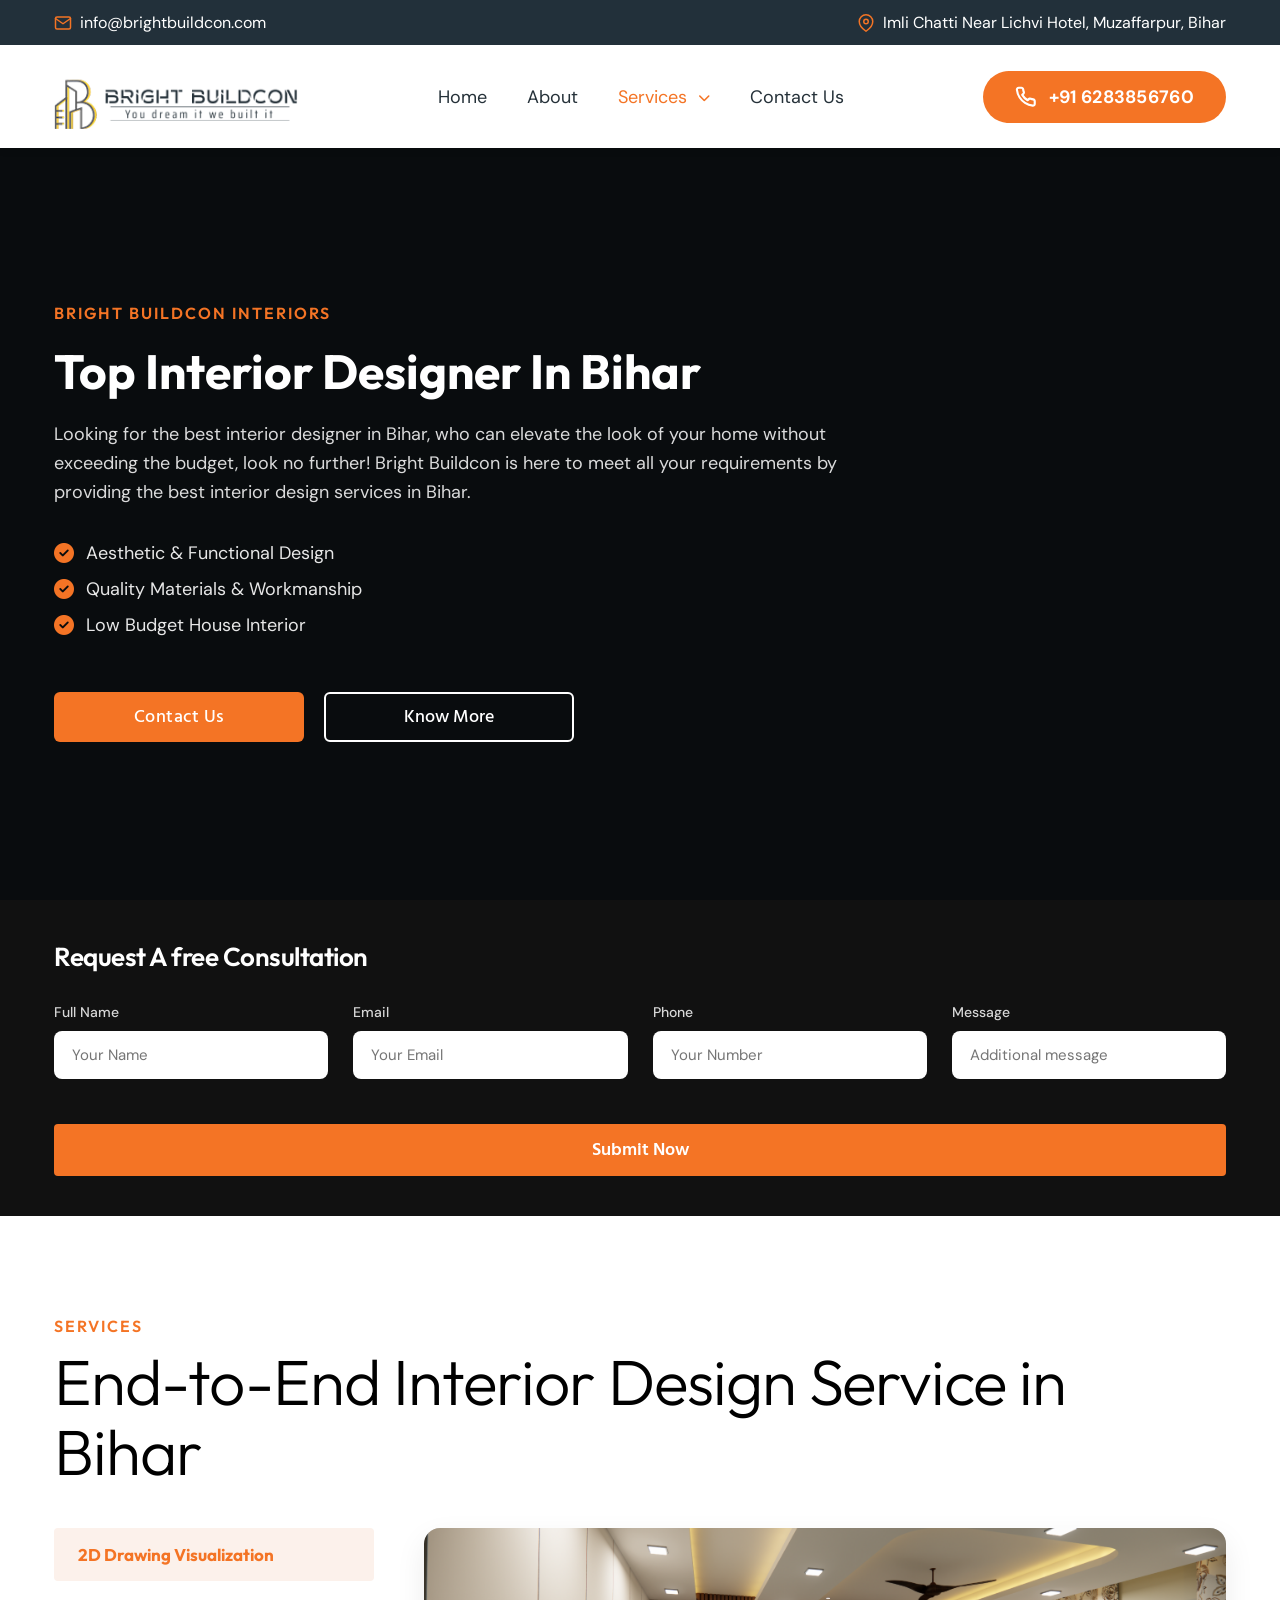
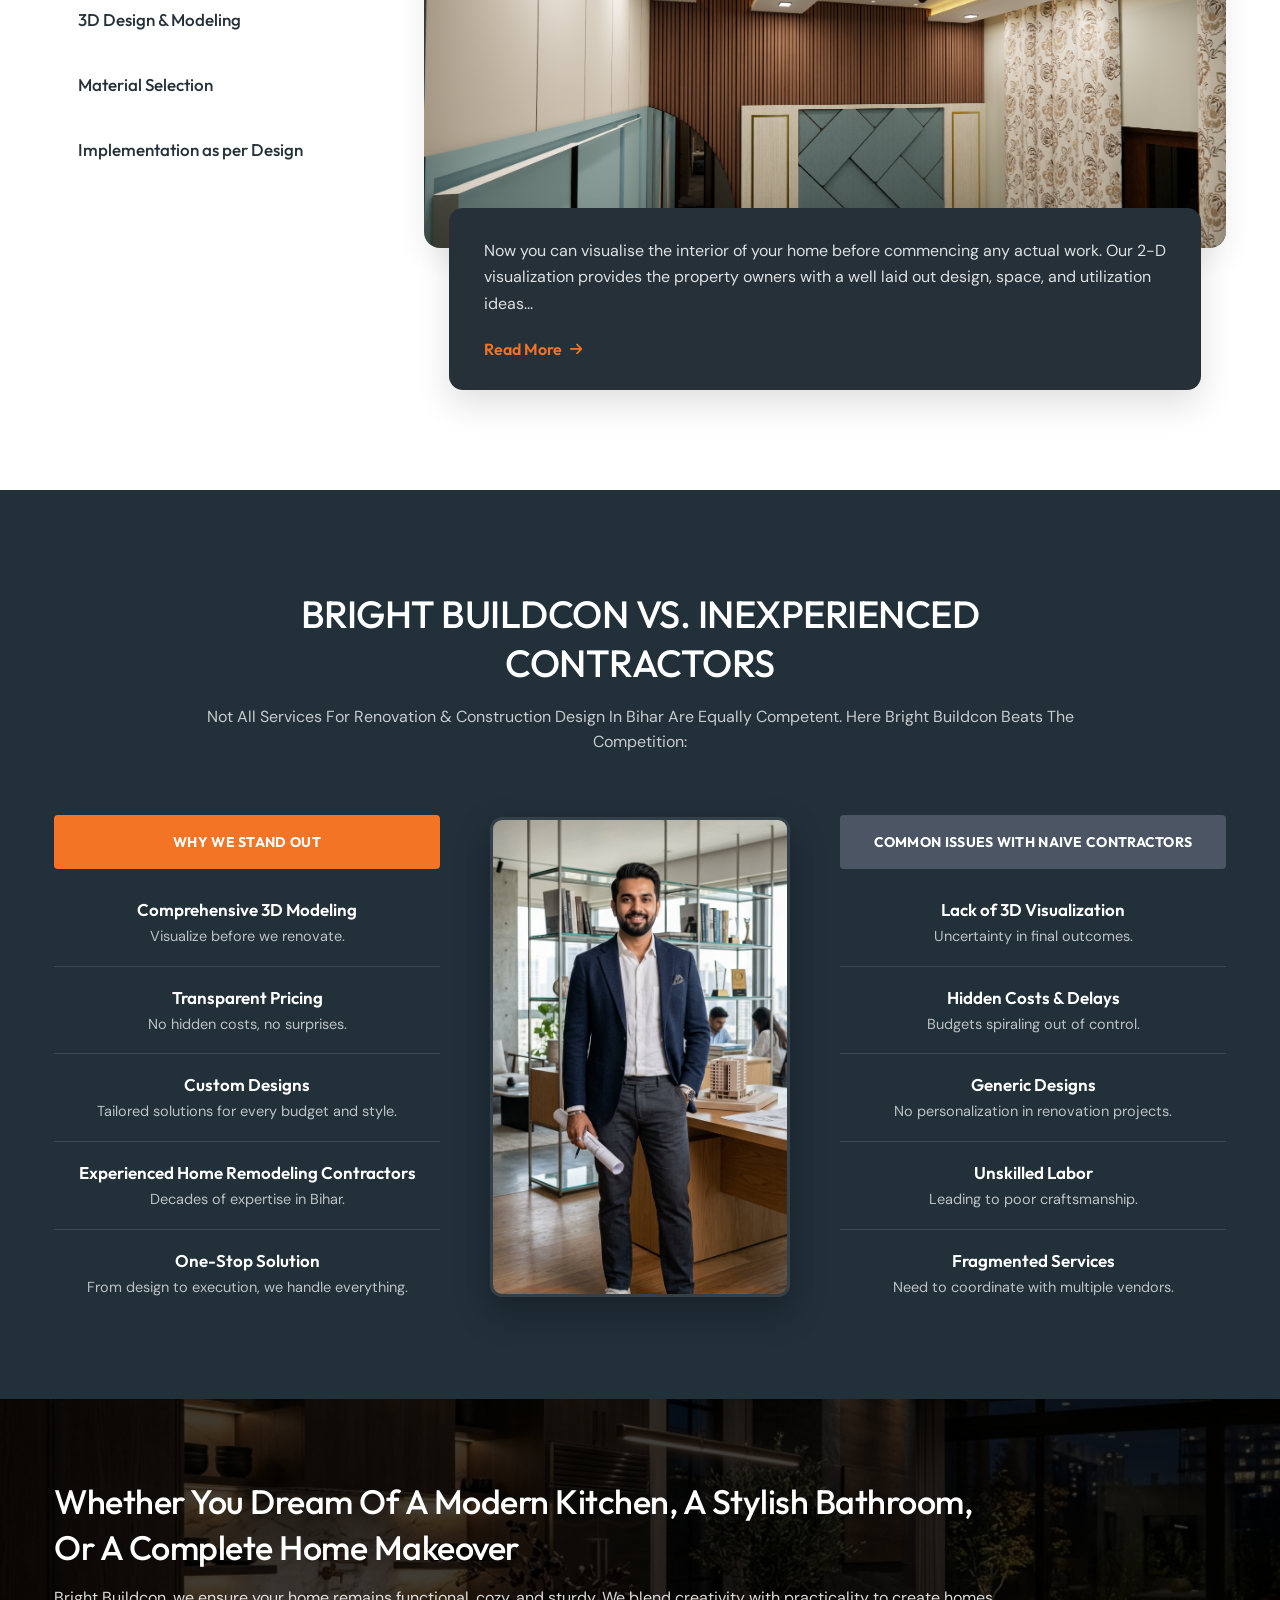
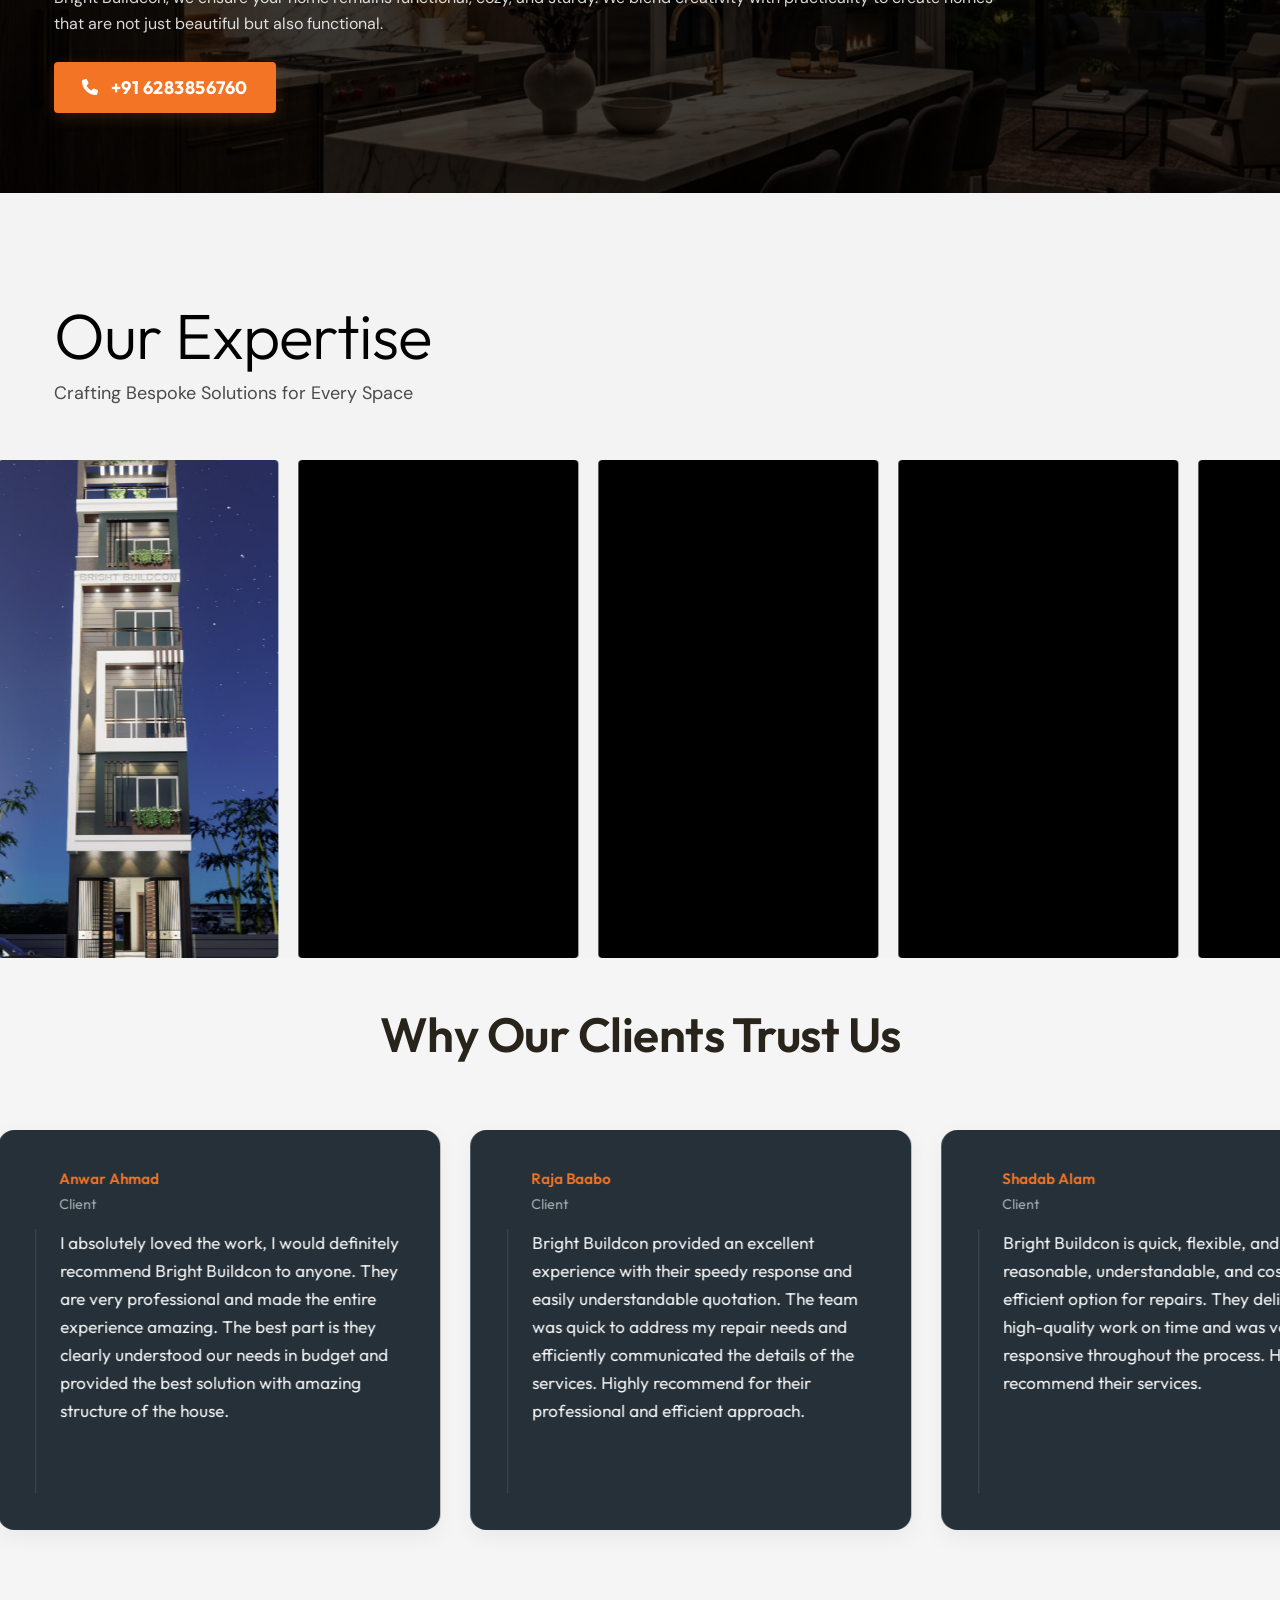
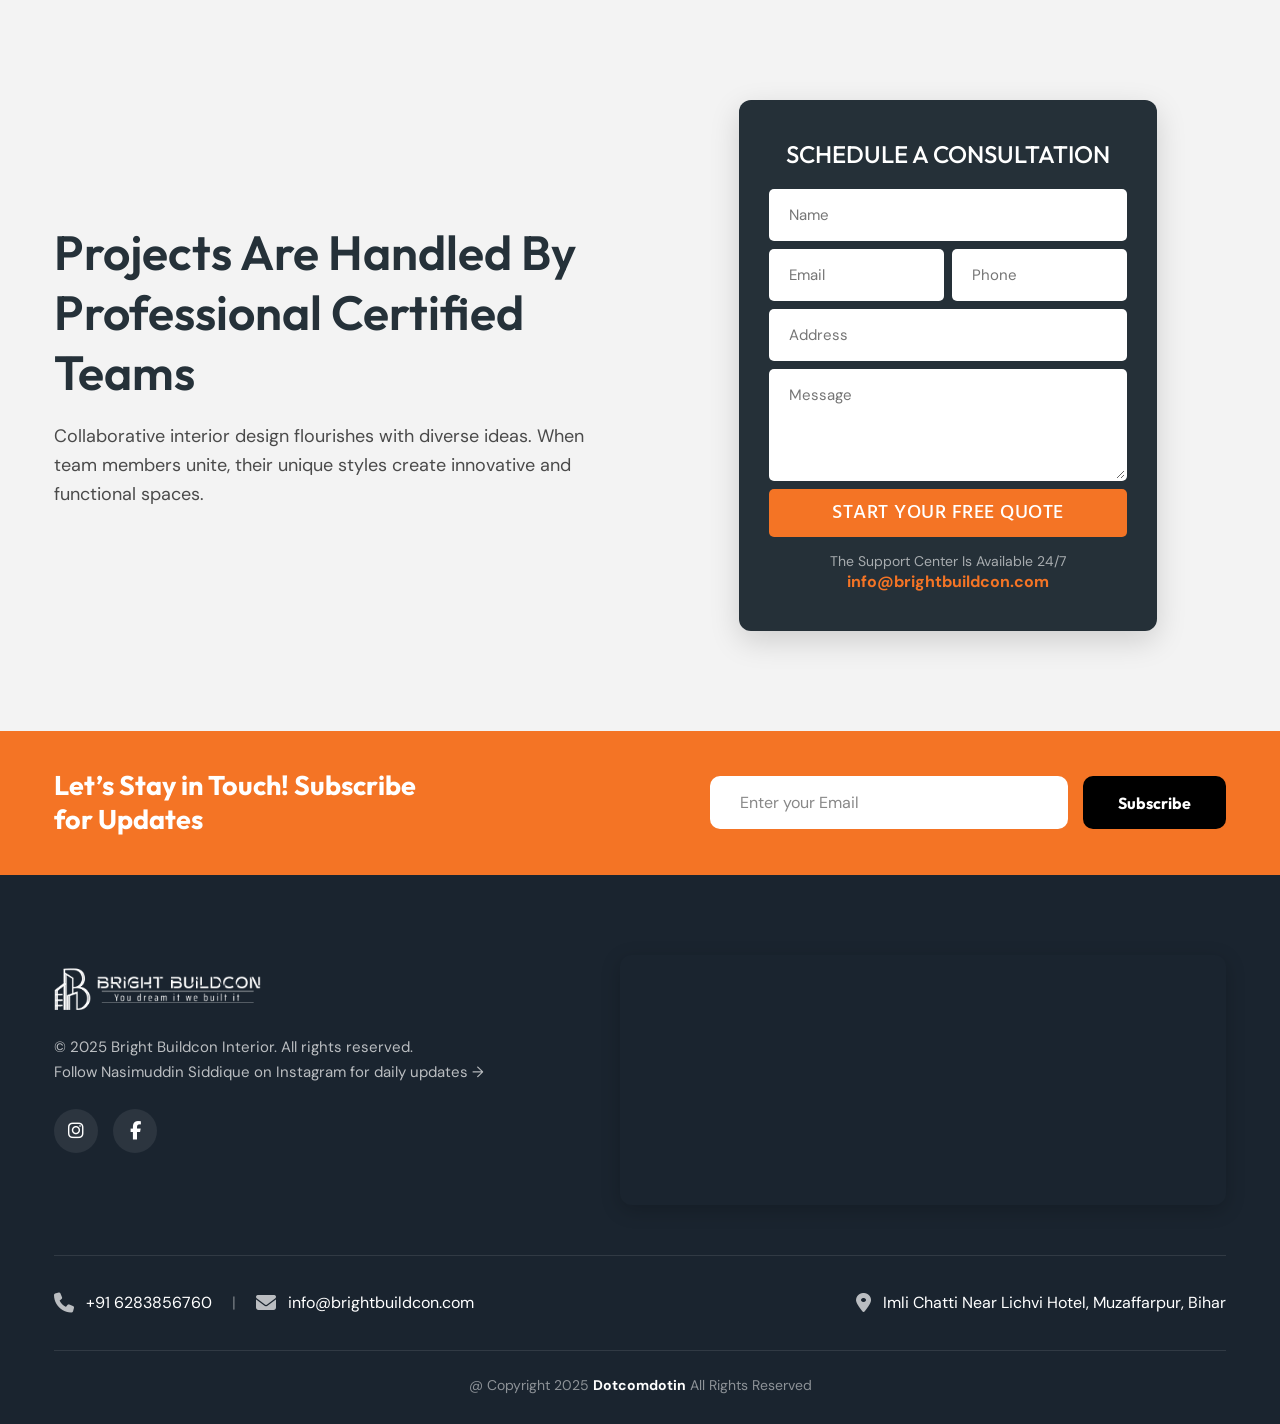
==== commit 2df81858: "complete interior" ====
--- a/interior.html
+++ b/interior.html
@@ -147,82 +147,330 @@
         </div>
     </section>
 
-    <!-- Interior Features Section -->
-    <section class="interior-features-section">
+    <!-- End-to-End Interior Design Services Section -->
+    <section class="end-to-end-section">
         <div class="container">
-            <div class="expertise-header" style="margin-bottom: 20px;">
-                <span class="interior-tagline">Our Specialization</span>
-                <h2 class="expertise-main-title" style="margin-top: 10px;">Premium Interior Design Services</h2>
+            <div class="expertise-header" style="margin-bottom: 40px;">
+                <span class="interior-tagline">Services</span>
+                <h2 class="expertise-main-title" style="margin-top: 10px;">End-to-End Interior Design Service in Bihar</h2>
             </div>
             
-            <div class="interior-features-grid">
-                <div class="interior-feature-card">
-                    <div class="interior-icon-box">
-                        <i class="fa-solid fa-house-chimney-window"></i>
-                    </div>
-                    <h3>Residential Design</h3>
-                    <p>Custom designs for living rooms, bedrooms, and dining spaces that reflect your personal lifestyle and provide absolute comfort.</p>
-                </div>
-                
-                <div class="interior-feature-card">
-                    <div class="interior-icon-box">
-                        <i class="fa-solid fa-kitchen-set"></i>
-                    </div>
-                    <h3>Modular Kitchens</h3>
-                    <p>Highly functional, sleek, and durable kitchen setups built with premium hardware and tailored storage layouts.</p>
-                </div>
-
-                <div class="interior-feature-card">
-                    <div class="interior-icon-box">
-                        <i class="fa-solid fa-briefcase"></i>
-                    </div>
-                    <h3>Commercial & Office</h3>
-                    <p>Productive, ergonomically designed workspaces, office layouts, and retail environments designed to boost corporate identity and output.</p>
-                </div>
-
-                <div class="interior-feature-card">
-                    <div class="interior-icon-box">
-                        <i class="fa-solid fa-lightbulb"></i>
-                    </div>
-                    <h3>Lighting & Accents</h3>
-                    <p>Bespoke lighting layouts, false ceiling patterns, wall textures, and art selection to bring the ideal ambiance to your rooms.</p>
+            <div class="end-to-end-container">
+                <!-- Tabs Navigation List -->
+                <div class="tabs-navigation">
+                    <button class="tab-btn active" data-tab="2d-visualization">2D Drawing Visualization</button>
+                    <button class="tab-btn" data-tab="3d-modeling">3D Design & Modeling</button>
+                    <button class="tab-btn" data-tab="material-selection">Material Selection</button>
+                    <button class="tab-btn" data-tab="implementation">Implementation as per Design</button>
+                </div>
+                
+                <!-- Tab Panel Contents -->
+                <div class="tab-content-wrapper">
+                    <!-- Tab 1: 2D Visualization -->
+                    <div class="tab-content active" id="2d-visualization">
+                        <div class="tab-image-box">
+                            <img src="assests/images/project1.png" alt="2D Drawing Visualization" class="tab-img">
+                        </div>
+                        <div class="tab-text-card">
+                            <p class="tab-desc">
+                                <span class="text-short">Now you can visualise the interior of your home before commencing any actual work. Our 2-D visualization provides the property owners with a well laid out design, space, and utilization ideas...</span>
+                                <span class="text-full" style="display: none;"> This layout includes precise dimensions, structural layouts, furniture plans, and electrical routing. Having a detailed 2D plan prevents costly alignment adjustments during actual construction, ensuring absolute functional design.</span>
+                            </p>
+                            <a href="#" class="tab-link read-more-toggle">Read More <i class="fa-solid fa-arrow-right"></i></a>
+                        </div>
+                    </div>
+                    
+                    <!-- Tab 2: 3D Modeling -->
+                    <div class="tab-content" id="3d-modeling">
+                        <div class="tab-image-box">
+                            <img src="assests/images/project2.png" alt="3D Design & Modeling" class="tab-img">
+                        </div>
+                        <div class="tab-text-card">
+                            <p class="tab-desc">
+                                <span class="text-short">Experience your dream space before it's built with photorealistic 3D rendering. Walk through your spaces, verify textures, explore color schemes, and feel the scale of custom furniture layout in real-time...</span>
+                                <span class="text-full" style="display: none;"> Our ultra-realistic rendering models allow you to adjust wood species, laminates, lighting directions, and fabric selections. This level of visualization gives you absolute design clarity and guarantees that the end result perfectly matches your expectations.</span>
+                            </p>
+                            <a href="#" class="tab-link read-more-toggle">Read More <i class="fa-solid fa-arrow-right"></i></a>
+                        </div>
+                    </div>
+                    
+                    <!-- Tab 3: Material Selection -->
+                    <div class="tab-content" id="material-selection">
+                        <div class="tab-image-box">
+                            <img src="assests/images/project3.png" alt="Material Selection" class="tab-img">
+                        </div>
+                        <div class="tab-text-card">
+                            <p class="tab-desc">
+                                <span class="text-short">Choosing the right wood boards, laminates, premium paints, fabrics, and hardware can be challenging. We guide you step-by-step through our curated catalog to select materials that fit your style and budget...</span>
+                                <span class="text-full" style="display: none;"> We provide physical swatches and product samples so you can touch and verify finishes. We source genuine, certified, boiling water resistant (BWR) plywood, soft-close hardware, and scratch-resistant acrylics at wholesale prices.</span>
+                            </p>
+                            <a href="#" class="tab-link read-more-toggle">Read More <i class="fa-solid fa-arrow-right"></i></a>
+                        </div>
+                    </div>
+                    
+                    <!-- Tab 4: Implementation -->
+                    <div class="tab-content" id="implementation">
+                        <div class="tab-image-box">
+                            <img src="assests/images/project4.png" alt="Implementation as per Design" class="tab-img">
+                        </div>
+                        <div class="tab-text-card">
+                            <p class="tab-desc">
+                                <span class="text-short">Our highly skilled carpentry, electrical, ceiling, and painting teams execute the layout precisely. With strict supervisor checks and quality control, we deliver projects exactly as promised on time...</span>
+                                <span class="text-full" style="display: none;"> Our project managers supervise activities daily and send regular progress updates. We coordinate carpentry, electrical layout, false ceiling construction, and painting seamlessly to ensure a clean finish and zero handover delays.</span>
+                            </p>
+                            <a href="#" class="tab-link read-more-toggle">Read More <i class="fa-solid fa-arrow-right"></i></a>
+                        </div>
+                    </div>
+                </div>
+            </div>
+    </section>
+
+    <!-- Comparison Section -->
+    <section class="comparison-section">
+        <div class="container">
+            <div class="comparison-header">
+                <h2 class="comparison-main-title">BRIGHT BUILDCON VS. INEXPERIENCED CONTRACTORS</h2>
+                <p class="comparison-subtitle">Not All Services For Renovation & Construction Design In Bihar Are Equally Competent. Here Bright Buildcon Beats The Competition:</p>
+            </div>
+            
+            <div class="comparison-grid">
+                <!-- Left: Positive comparison column -->
+                <div class="comparison-col comparison-positive">
+                    <div class="col-header-bar">
+                        <h3>Why We Stand Out</h3>
+                    </div>
+                    <ul class="comparison-list">
+                        <li>
+                            <strong>Comprehensive 3D Modeling</strong>
+                            <p>Visualize before we renovate.</p>
+                        </li>
+                        <li>
+                            <strong>Transparent Pricing</strong>
+                            <p>No hidden costs, no surprises.</p>
+                        </li>
+                        <li>
+                            <strong>Custom Designs</strong>
+                            <p>Tailored solutions for every budget and style.</p>
+                        </li>
+                        <li>
+                            <strong>Experienced Home Remodeling Contractors</strong>
+                            <p>Decades of expertise in Bihar.</p>
+                        </li>
+                        <li>
+                            <strong>One-Stop Solution</strong>
+                            <p>From design to execution, we handle everything.</p>
+                        </li>
+                    </ul>
+                </div>
+                
+                <!-- Middle: Center portrait column -->
+                <div class="comparison-col comparison-center-image">
+                    <img src="assests/images/comparison_center_portrait.png" alt="Bright Buildcon Professional Expert" class="center-portrait-img">
+                </div>
+                
+                <!-- Right: Negative comparison column -->
+                <div class="comparison-col comparison-negative">
+                    <div class="col-header-bar">
+                        <h3>Common Issues with Naive Contractors</h3>
+                    </div>
+                    <ul class="comparison-list">
+                        <li>
+                            <strong>Lack of 3D Visualization</strong>
+                            <p>Uncertainty in final outcomes.</p>
+                        </li>
+                        <li>
+                            <strong>Hidden Costs & Delays</strong>
+                            <p>Budgets spiraling out of control.</p>
+                        </li>
+                        <li>
+                            <strong>Generic Designs</strong>
+                            <p>No personalization in renovation projects.</p>
+                        </li>
+                        <li>
+                            <strong>Unskilled Labor</strong>
+                            <p>Leading to poor craftsmanship.</p>
+                        </li>
+                        <li>
+                            <strong>Fragmented Services</strong>
+                            <p>Need to coordinate with multiple vendors.</p>
+                        </li>
+                    </ul>
+                </div>
+            </div>
+    </section>
+
+    <!-- CTA Banner Section -->
+    <section class="cta-banner-section">
+        <div class="cta-banner-overlay"></div>
+        <div class="container">
+            <div class="cta-banner-content">
+                <h2 class="cta-banner-title">Whether You Dream Of A Modern Kitchen, A Stylish Bathroom, Or A Complete Home Makeover</h2>
+                <p class="cta-banner-desc">Bright Buildcon, we ensure your home remains functional, cozy, and sturdy. We blend creativity with practicality to create homes that are not just beautiful but also functional.</p>
+                <div class="cta-banner-btn-wrapper">
+                    <a href="tel:+916283856760" class="btn-cta-phone">
+                        <i class="fa-solid fa-phone"></i> +91 6283856760
+                    </a>
+                </div>
+            </div>
+    </section>
+
+    <!-- Expertise Ticker Section -->
+    <section class="expertise-section">
+        <div class="container">
+            <div class="expertise-header">
+                <h2 class="expertise-main-title">Our Expertise</h2>
+                <p class="expertise-subtitle">Crafting Bespoke Solutions for Every Space</p>
+            </div>
+        </div>
+
+        <div class="expertise-ticker-wrapper" id="expertiseTicker">
+            <div class="expertise-ticker-track">
+                <div class="expertise-item">
+                    <img src="assests/images/expertise5.avif" alt="Bespoke Structural Interior Masterpiece"
+                        class="expertise-img">
+                </div>
+                <div class="expertise-item">
+                    <video autoplay loop muted playsinline class="expertise-video">
+                        <source src="assests/videos/expertise1.mp4" type="video/mp4">
+                    </video>
+                </div>
+                <div class="expertise-item">
+                    <video autoplay loop muted playsinline class="expertise-video">
+                        <source src="assests/videos/expertise2.mp4" type="video/mp4">
+                    </video>
+                </div>
+                <div class="expertise-item">
+                    <video autoplay loop muted playsinline class="expertise-video">
+                        <source src="assests/videos/expertise3.mp4" type="video/mp4">
+                    </video>
+                </div>
+                <div class="expertise-item">
+                    <video autoplay loop muted playsinline class="expertise-video">
+                        <source src="assests/videos/expertise4.mp4" type="video/mp4">
+                    </video>
+                </div>
+
+                <div class="expertise-item">
+                    <img src="assests/images/expertise5.avif" alt="Bespoke Structural Interior Masterpiece"
+                        class="expertise-img">
+                </div>
+                <div class="expertise-item">
+                    <video autoplay loop muted playsinline class="expertise-video">
+                        <source src="assests/videos/expertise1.mp4" type="video/mp4">
+                    </video>
+                </div>
+                <div class="expertise-item">
+                    <video autoplay loop muted playsinline class="expertise-video">
+                        <source src="assests/videos/expertise2.mp4" type="video/mp4">
+                    </video>
+                </div>
+                <div class="expertise-item">
+                    <video autoplay loop muted playsinline class="expertise-video">
+                        <source src="assests/videos/expertise3.mp4" type="video/mp4">
+                    </video>
+                </div>
+                <div class="expertise-item">
+                    <video autoplay loop muted playsinline class="expertise-video">
+                        <source src="assests/videos/expertise4.mp4" type="video/mp4">
+                    </video>
+                </div>
+            </div>
+    </section>
+
+    <!-- Why Our Clients Trust Us Testimonial Section -->
+    <section class="trust-slider-section">
+        <div class="container">
+            <div class="trust-header">
+                <h2>Why Our Clients Trust Us</h2>
+            </div>
+        </div>
+
+        <div class="trust-slider-container">
+            <div class="trust-slider-track">
+                <div class="trust-track-list">
+                    <div class="trust-card">
+                        <div class="client-info">
+                            <h4 class="client-name">Anwar Ahmad</h4>
+                            <span class="client-role">Client</span>
+                        </div>
+                        <p class="client-feedback">I absolutely loved the work, I would definitely recommend Bright
+                            Buildcon to anyone. They are very professional and made the entire experience amazing. The
+                            best part is they clearly understood our needs in budget and provided the best solution with
+                            amazing structure of the house.</p>
+                    </div>
+                    <div class="trust-card">
+                        <div class="client-info">
+                            <h4 class="client-name">Raja Baabo</h4>
+                            <span class="client-role">Client</span>
+                        </div>
+                        <p class="client-feedback">Bright Buildcon provided an excellent experience with their speedy
+                            response and easily understandable quotation. The team was quick to address my repair needs
+                            and efficiently communicated the details of the services. Highly recommend for their
+                            professional and efficient approach.</p>
+                    </div>
+                    <div class="trust-card">
+                        <div class="client-info">
+                            <h4 class="client-name">Shadab Alam</h4>
+                            <span class="client-role">Client</span>
+                        </div>
+                        <p class="client-feedback">Bright Buildcon is quick, flexible, and a reasonable, understandable,
+                            and cost-efficient option for repairs. They delivered high-quality work on time and was very
+                            responsive throughout the process. Highly recommend their services.</p>
+                    </div>
+                    <div class="trust-card">
+                        <div class="client-info">
+                            <h4 class="client-name">Farha Afreen</h4>
+                            <span class="client-role">Client</span>
+                        </div>
+                        <p class="client-feedback">Bright Buildcon offers quick, flexible, and speedy service at a
+                            reasonable price. Their easily understandable quotations make them cost-efficient and a
+                            great choice for repairs.</p>
+                    </div>
+                </div>
+                <div class="trust-track-list" aria-hidden="true">
+                    <div class="trust-card">
+                        <div class="client-info">
+                            <h4 class="client-name">Anwar Ahmad</h4>
+                            <span class="client-role">Client</span>
+                        </div>
+                        <p class="client-feedback">I absolutely loved the work, I would definitely recommend Bright
+                            Buildcon to anyone. They are very professional and made the entire experience amazing. The
+                            best part is they clearly understood our needs in budget and provided the best solution with
+                            amazing structure of the house.</p>
+                    </div>
+                    <div class="trust-card">
+                        <div class="client-info">
+                            <h4 class="client-name">Raja Baabo</h4>
+                            <span class="client-role">Client</span>
+                        </div>
+                        <p class="client-feedback">Bright Buildcon provided an excellent experience with their speedy
+                            response and easily understandable quotation. The team was quick to address my repair needs
+                            and efficiently communicated the details of the services. Highly recommend for their
+                            professional and efficient approach.</p>
+                    </div>
+                    <div class="trust-card">
+                        <div class="client-info">
+                            <h4 class="client-name">Shadab Alam</h4>
+                            <span class="client-role">Client</span>
+                        </div>
+                        <p class="client-feedback">Bright Buildcon is quick, flexible, and a reasonable, understandable,
+                            and cost-efficient option for repairs. They delivered high-quality work on time and was very
+                            responsive throughout the process. Highly recommend their services.</p>
+                    </div>
+                    <div class="trust-card">
+                        <div class="client-info">
+                            <h4 class="client-name">Farha Afreen</h4>
+                            <span class="client-role">Client</span>
+                        </div>
+                        <p class="client-feedback">Bright Buildcon offers quick, flexible, and speedy service at a
+                            reasonable price. Their easily understandable quotations make them cost-efficient and a
+                            great choice for repairs.</p>
+                    </div>
                 </div>
             </div>
         </div>
     </section>
 
-    <!-- Interior Process Section -->
-    <section class="interior-process-section">
-        <div class="container">
-            <div class="expertise-header" style="text-align: center; margin-bottom: 20px;">
-                <span class="interior-tagline">OUR WORKFLOW</span>
-                <h2 class="expertise-main-title" style="margin-top: 10px;">Our Step-By-Step Design Process</h2>
-            </div>
-
-            <div class="process-steps">
-                <div class="process-step">
-                    <div class="step-num">01</div>
-                    <h4>Consultation</h4>
-                    <p>Discussing your vision, functional requirements, budget, and design expectations in detail.</p>
-                </div>
-                <div class="process-step">
-                    <div class="step-num">02</div>
-                    <h4>3D Visualization</h4>
-                    <p>Creating exact 3D models and spatial layouts so you can fully preview the design before construction.</p>
-                </div>
-                <div class="process-step">
-                    <div class="step-num">03</div>
-                    <h4>Material Selection</h4>
-                    <p>Choosing high-quality boards, finishes, laminates, fabrics, and hardware from leading brands.</p>
-                </div>
-                <div class="process-step">
-                    <div class="step-num">04</div>
-                    <h4>Execution</h4>
-                    <p>Precise on-site assembly, painting, lighting fitting, and thorough quality inspection before handover.</p>
-                </div>
-            </div>
-        </div>
-    </section>
 
     <!-- New Section 1: Professional Certified Teams / Consultation Form -->
     <section class="certified-teams-section">
@@ -376,7 +624,9 @@
                 if (link.classList.contains('dropdown-toggle')) {
                     e.preventDefault();
                     e.stopPropagation();
-                    link.closest('.dropdown-item').classList.toggle('active');
+                    if (window.innerWidth < 1025) {
+                        link.closest('.dropdown-item').classList.toggle('active');
+                    }
                     return;
                 }
                 if (navMenu.classList.contains('active')) {
@@ -588,6 +838,174 @@
                 errorSpan.textContent = '';
             }
         });
+
+        /* ==========================================
+           END-TO-END SERVICES TABS LOGIC
+           ========================================== */
+        document.querySelectorAll('.tab-btn').forEach(btn => {
+            btn.addEventListener('click', () => {
+                const tabId = btn.getAttribute('data-tab');
+                
+                // Deactivate current active tab button & content
+                document.querySelectorAll('.tab-btn').forEach(b => b.classList.remove('active'));
+                document.querySelectorAll('.tab-content').forEach(c => c.classList.remove('active'));
+                
+                // Reset any active Read More text expansions on other tabs
+                document.querySelectorAll('.text-full').forEach(t => t.style.display = 'none');
+                document.querySelectorAll('.read-more-toggle').forEach(t => {
+                    t.innerHTML = 'Read More <i class="fa-solid fa-arrow-right"></i>';
+                });
+
+                // Activate clicked tab button & corresponding content
+                btn.classList.add('active');
+                const targetContent = document.getElementById(tabId);
+                if (targetContent) {
+                    targetContent.classList.add('active');
+                }
+            });
+        });
+
+        /* ==========================================
+           READ MORE TOGGLE LOGIC
+           ========================================== */
+        document.querySelectorAll('.read-more-toggle').forEach(toggle => {
+            toggle.addEventListener('click', (e) => {
+                e.preventDefault();
+                const card = toggle.closest('.tab-text-card');
+                const fullText = card.querySelector('.text-full');
+                
+                if (fullText.style.display === 'none' || !fullText.style.display) {
+                    fullText.style.display = 'inline';
+                    toggle.innerHTML = 'Read Less <i class="fa-solid fa-arrow-up"></i>';
+                } else {
+                    fullText.style.display = 'none';
+                    toggle.innerHTML = 'Read More <i class="fa-solid fa-arrow-right"></i>';
+                }
+            });
+        });
+
+        // Setup draggable sliders for Expertise Ticker
+        function makeTickerDraggable(container, track, durationMs) {
+            if (!container || !track) return;
+
+            // Remove CSS animation so we can control it via Web Animations API
+            track.style.animation = 'none';
+
+            let loopWidth = track.scrollWidth / 2;
+            
+            window.addEventListener('resize', () => {
+                loopWidth = track.scrollWidth / 2;
+                recreateAnimation();
+            });
+
+            let animation;
+            function recreateAnimation() {
+                const currentTime = animation ? animation.currentTime : 0;
+                if (animation) animation.cancel();
+                
+                animation = track.animate([
+                    { transform: 'translate3d(0, 0, 0)' },
+                    { transform: `translate3d(${-loopWidth}px, 0, 0)` }
+                ], {
+                    duration: durationMs,
+                    iterations: Infinity,
+                    easing: 'linear'
+                });
+                
+                if (currentTime) {
+                    animation.currentTime = currentTime % durationMs;
+                }
+            }
+
+            recreateAnimation();
+
+            let isDragging = false;
+            let startX = 0;
+            let startTranslationX = 0;
+            let hasMoved = false;
+
+            // Mouse hover pausing
+            container.addEventListener('mouseenter', () => {
+                if (!isDragging) {
+                    animation.pause();
+                }
+            });
+            container.addEventListener('mouseleave', () => {
+                if (!isDragging) {
+                    animation.play();
+                }
+            });
+
+            container.addEventListener('mousedown', (e) => {
+                if (e.button !== 0) return;
+                
+                isDragging = true;
+                hasMoved = false;
+                startX = e.clientX;
+                
+                animation.pause();
+                
+                const progress = (animation.currentTime % durationMs) / durationMs;
+                startTranslationX = -progress * loopWidth;
+                
+                container.style.cursor = 'grabbing';
+                track.style.pointerEvents = 'none';
+            });
+
+            window.addEventListener('mousemove', (e) => {
+                if (!isDragging) return;
+                
+                const dx = e.clientX - startX;
+                if (Math.abs(dx) > 5) {
+                    hasMoved = true;
+                }
+                
+                let newX = startTranslationX + dx;
+                
+                while (newX > 0) newX -= loopWidth;
+                while (newX < -loopWidth) newX += loopWidth;
+                
+                const newProgress = -newX / loopWidth;
+                animation.currentTime = newProgress * durationMs;
+            });
+
+            const endDrag = () => {
+                if (!isDragging) return;
+                isDragging = false;
+                
+                container.style.cursor = '';
+                track.style.pointerEvents = '';
+                
+                if (container.matches(':hover')) {
+                    animation.pause();
+                } else {
+                    animation.play();
+                }
+            };
+
+            window.addEventListener('mouseup', endDrag);
+            
+            container.addEventListener('click', (e) => {
+                if (hasMoved) {
+                    e.preventDefault();
+                    e.stopPropagation();
+                }
+            }, true);
+        }
+
+        // Initialize drag-to-scroll on Expertise ticker
+        makeTickerDraggable(
+            document.getElementById('expertiseTicker'), 
+            document.querySelector('#expertiseTicker .expertise-ticker-track'),
+            30000
+        );
+
+        // Initialize drag-to-scroll on Trust slider
+        makeTickerDraggable(
+            document.querySelector('.trust-slider-container'),
+            document.querySelector('.trust-slider-container .trust-slider-track'),
+            35000
+        );
     </script>
 </body>
 
--- a/home.css
+++ b/home.css
@@ -178,10 +178,16 @@
         border: 1px solid rgba(0, 0, 0, 0.05);
     }
 
+    .dropdown-item:hover .dropdown-menu,
     .dropdown-item.active .dropdown-menu {
         opacity: 1;
         visibility: visible;
         transform: translateX(-50%) translateY(5px);
+    }
+
+    .dropdown-item:hover .dropdown-arrow,
+    .dropdown-item.active .dropdown-arrow {
+        transform: rotate(180deg);
     }
 
     .dropdown-link {
@@ -472,6 +478,7 @@
     overflow: hidden;
     position: relative;
     padding: 10px 0 0 0;
+    cursor: grab;
 }
 
 .expertise-ticker-track {
@@ -1244,6 +1251,7 @@
     margin: 0 auto;
     padding: 0;
     overflow: hidden;
+    cursor: grab;
 }
 
 /* Slider Engine */
--- a/interior.css
+++ b/interior.css
@@ -10,6 +10,11 @@
     background-color: #253038;
     color: #ffffff;
     margin-top: 145px;
+}
+
+.interior-hero-section .video-overlay {
+    background: rgba(0, 0, 0, 0.75); /* Darker overlay for better text readability */
+    z-index: 2;
 }
 
 .interior-hero-section .container {
@@ -305,3 +310,567 @@
         width: 100%;
     }
 }
+
+/* ==========================================
+   END-TO-END INTERIOR DESIGN SERVICE SECTION
+   ========================================== */
+.end-to-end-section {
+    padding: 100px 0;
+    background-color: #ffffff;
+}
+
+@media (max-width: 768px) {
+    .end-to-end-section {
+        padding: 60px 24px;
+    }
+}
+
+.end-to-end-container {
+    display: grid;
+    grid-template-columns: 320px 1fr;
+    gap: 50px;
+    align-items: flex-start;
+    margin-top: 40px;
+}
+
+@media (max-width: 991px) {
+    .end-to-end-container {
+        grid-template-columns: 1fr;
+        gap: 40px;
+    }
+}
+
+/* Tabs Navigation styling */
+.tabs-navigation {
+    display: flex;
+    flex-direction: column;
+    gap: 12px;
+}
+
+.tab-btn {
+    background: transparent;
+    border: none;
+    color: #253139;
+    font-family: "Outfit", sans-serif;
+    font-size: 17px;
+    font-weight: 500;
+    padding: 16px 24px;
+    text-align: left;
+    border-radius: 4px;
+    cursor: pointer;
+    transition: all 0.3s ease;
+    width: 100%;
+    box-shadow: none;
+}
+
+.tab-btn.active {
+    background-color: #fcf1eb; /* Soft beige/peach matching theme */
+    color: #F47425;
+    font-weight: 700;
+    border: none;
+    box-shadow: none;
+}
+
+.tab-btn:hover:not(.active) {
+    background-color: rgba(244, 116, 37, 0.05);
+    color: #F47425;
+}
+
+/* Tab Content Display & Animation */
+.tab-content-wrapper {
+    position: relative;
+    width: 100%;
+}
+
+.tab-content {
+    display: none;
+    flex-direction: column;
+    animation: tabFadeIn 0.5s cubic-bezier(0.4, 0, 0.2, 1) forwards;
+}
+
+.tab-content.active {
+    display: flex;
+}
+
+@keyframes tabFadeIn {
+    from {
+        opacity: 0;
+        transform: translateY(15px);
+    }
+    to {
+        opacity: 1;
+        transform: translateY(0);
+    }
+}
+
+/* Image container */
+.tab-image-box {
+    width: 100%;
+    height: 320px;
+    border-radius: 16px;
+    overflow: hidden;
+    box-shadow: 0 12px 30px rgba(0, 0, 0, 0.08);
+    background-color: #eaeaea;
+}
+
+.tab-img {
+    width: 100%;
+    height: 100%;
+    object-fit: cover;
+    display: block;
+    transition: transform 0.6s cubic-bezier(0.4, 0, 0.2, 1);
+}
+
+.tab-content:hover .tab-img {
+    transform: scale(1.02);
+}
+
+@media (max-width: 576px) {
+    .tab-image-box {
+        height: 220px;
+    }
+}
+
+/* Dark text overlay card */
+.tab-text-card {
+    background-color: #253038; /* Matches theme dark color */
+    color: #ffffff;
+    padding: 30px 35px;
+    border-radius: 14px;
+    margin-top: -40px;
+    margin-left: 25px;
+    margin-right: 25px;
+    position: relative;
+    z-index: 5;
+    box-shadow: 0 15px 35px rgba(0, 0, 0, 0.12);
+}
+
+@media (max-width: 576px) {
+    .tab-text-card {
+        margin-left: 15px;
+        margin-right: 15px;
+        padding: 20px 25px;
+    }
+}
+
+.tab-desc {
+    font-family: "DM Sans", sans-serif;
+    font-size: 16px;
+    line-height: 1.65;
+    color: rgba(255, 255, 255, 0.85);
+    margin-bottom: 22px;
+}
+
+@media (max-width: 576px) {
+    .tab-desc {
+        font-size: 14px;
+    }
+}
+
+.tab-link {
+    display: inline-flex;
+    align-items: center;
+    gap: 8px;
+    color: #F47425; /* Theme orange */
+    font-family: "Outfit", sans-serif;
+    font-size: 16px;
+    font-weight: 600;
+    text-decoration: none;
+    transition: all 0.3s ease;
+}
+
+.tab-link i {
+    font-size: 14px;
+    transition: transform 0.3s ease;
+}
+
+.tab-link:hover {
+    color: #ffffff;
+}
+
+.tab-link:hover i {
+    transform: translateX(5px);
+}
+
+.text-full {
+    display: none;
+    animation: textFadeIn 0.3s ease forwards;
+}
+
+@keyframes textFadeIn {
+    from {
+        opacity: 0;
+    }
+    to {
+        opacity: 1;
+    }
+}
+
+.expertise-main-title {
+    font-weight: 300;
+}
+
+/* ==========================================
+   COMPARISON SECTION STYLING
+   ========================================== */
+.comparison-section {
+    background-color: #22303a; /* Dark slate background from Bright Buildcon theme */
+    color: #ffffff;
+    padding: 100px 0;
+}
+
+@media (max-width: 768px) {
+    .comparison-section {
+        padding: 60px 24px;
+    }
+}
+
+.comparison-header {
+    text-align: center;
+    margin-bottom: 60px;
+    max-width: 900px;
+    margin-left: auto;
+    margin-right: auto;
+}
+
+.comparison-main-title {
+    font-family: "Outfit", sans-serif;
+    font-size: 38px;
+    font-weight: 500;
+    color: #ffffff;
+    line-height: 1.3;
+    letter-spacing: -0.5px;
+    margin-bottom: 15px;
+    text-transform: uppercase;
+}
+
+@media (max-width: 768px) {
+    .comparison-main-title {
+        font-size: 28px;
+    }
+}
+
+.comparison-subtitle {
+    font-family: "DM Sans", sans-serif;
+    font-size: 16px;
+    color: rgba(255, 255, 255, 0.75);
+    line-height: 1.6;
+}
+
+/* Three-column Grid Layout */
+.comparison-grid {
+    display: grid;
+    grid-template-columns: 1fr 320px 1fr;
+    gap: 40px;
+    align-items: center;
+    max-width: 1200px;
+    margin: 0 auto;
+}
+
+@media (max-width: 991px) {
+    .comparison-grid {
+        grid-template-columns: 1fr;
+        gap: 50px;
+    }
+    .comparison-center-image {
+        grid-row: 1; /* Place image on top for tablets/mobiles */
+        max-width: 320px;
+        margin: 0 auto;
+    }
+}
+
+/* Columns styling */
+.comparison-col {
+    display: flex;
+    flex-direction: column;
+}
+
+.col-header-bar {
+    padding: 10px 15px;
+    text-align: center;
+    border-radius: 4px;
+    margin-bottom: 30px;
+    display: flex;
+    align-items: center;
+    justify-content: center;
+    min-height: 54px; /* Ensures identical container sizes */
+    box-sizing: border-box;
+}
+
+.col-header-bar h3 {
+    font-family: "Outfit", sans-serif;
+    font-size: 14px; /* Reduced font size to fit text on a single line */
+    font-weight: 700;
+    margin: 0;
+    text-transform: uppercase;
+    letter-spacing: 0.3px;
+    white-space: nowrap; /* Prevents text wrapping */
+}
+
+.comparison-positive .col-header-bar {
+    background-color: #F47425; /* Bright Buildcon Accent Orange */
+    color: #ffffff;
+}
+
+.comparison-negative .col-header-bar {
+    background-color: #4b5563; /* Muted Slate Gray for contrast */
+    color: #ffffff;
+}
+
+/* List Items styling */
+.comparison-list {
+    list-style: none;
+    padding: 0;
+    margin: 0;
+    display: flex;
+    flex-direction: column;
+    gap: 20px;
+}
+
+.comparison-list li {
+    padding-bottom: 18px;
+    border-bottom: 1px solid rgba(255, 255, 255, 0.12);
+    text-align: center;
+}
+
+.comparison-list li:last-child {
+    border-bottom: none;
+    padding-bottom: 0;
+}
+
+.comparison-list li strong {
+    display: block;
+    font-family: "Outfit", sans-serif;
+    font-size: 17px;
+    font-weight: 600;
+    color: #ffffff;
+    margin-bottom: 6px;
+}
+
+.comparison-list li p {
+    font-family: "DM Sans", sans-serif;
+    font-size: 14.5px;
+    color: rgba(255, 255, 255, 0.7);
+    margin: 0;
+    line-height: 1.5;
+}
+
+/* Center Image Column */
+.comparison-center-image {
+    display: flex;
+    justify-content: center;
+    align-items: center;
+    height: 100%;
+}
+
+.center-portrait-img {
+    width: 100%;
+    max-width: 300px;
+    height: 480px; /* Aligns with the full visual height of the surrounding lists */
+    object-fit: cover;
+    border-radius: 12px;
+    box-shadow: 0 15px 35px rgba(0, 0, 0, 0.3);
+    border: 3px solid rgba(255, 255, 255, 0.08);
+}
+
+/* ==========================================
+   CTA BANNER SECTION STYLING
+   ========================================== */
+.cta-banner-section {
+    position: relative;
+    width: 100%;
+    padding: 80px 0;
+    background-image: url('assests/images/cta_banner_bg.png');
+    background-size: cover;
+    background-position: center;
+    background-repeat: no-repeat;
+    display: flex;
+    align-items: center;
+    overflow: hidden;
+}
+
+.cta-banner-overlay {
+    position: absolute;
+    top: 0;
+    left: 0;
+    width: 100%;
+    height: 100%;
+    background: rgba(0, 0, 0, 0.75); /* Dark overlay to match theme and ensure text readability */
+    z-index: 1;
+}
+
+.cta-banner-section .container {
+    position: relative;
+    z-index: 2;
+}
+
+.cta-banner-content {
+    max-width: 950px;
+    text-align: left;
+}
+
+.cta-banner-title {
+    font-family: "Outfit", sans-serif;
+    font-size: 34px;
+    font-weight: 500;
+    color: #ffffff;
+    line-height: 1.35;
+    margin-bottom: 15px;
+    letter-spacing: -0.5px;
+}
+
+@media (max-width: 768px) {
+    .cta-banner-title {
+        font-size: 24px;
+    }
+}
+
+.cta-banner-desc {
+    font-family: "DM Sans", sans-serif;
+    font-size: 16px;
+    color: rgba(255, 255, 255, 0.85);
+    line-height: 1.6;
+    margin-bottom: 25px;
+}
+
+@media (max-width: 768px) {
+    .cta-banner-desc {
+        font-size: 14.5px;
+    }
+}
+
+/* Call to Action Button */
+.btn-cta-phone {
+    display: inline-flex;
+    align-items: center;
+    gap: 12px;
+    background-color: #F47425; /* Bright Buildcon orange brand color */
+    color: #ffffff;
+    text-decoration: none;
+    padding: 14px 28px;
+    border-radius: 4px;
+    font-family: "Outfit", sans-serif;
+    font-size: 18px;
+    font-weight: 700;
+    letter-spacing: 0.5px;
+    transition: background-color 0.3s, transform 0.2s;
+    box-shadow: 0 4px 15px rgba(244, 116, 37, 0.2);
+}
+
+.btn-cta-phone i {
+    font-size: 16px;
+}
+
+.btn-cta-phone:hover {
+    background-color: #d65d13;
+    transform: translateY(-2px);
+}
+
+/* ==========================================
+   MOBILE & TABLET RESPONSIVE OVERRIDES
+   ========================================== */
+
+/* Hero Section Responsiveness (under 480px) */
+@media (max-width: 480px) {
+    .interior-hero-title {
+        font-size: 28px;
+    }
+    .interior-hero-desc {
+        font-size: 14px;
+        line-height: 1.5;
+    }
+    .interior-hero-content {
+        gap: 15px;
+    }
+}
+
+/* End-to-End Services Tabs Responsiveness (under 768px) */
+@media (max-width: 768px) {
+    .tabs-navigation {
+        flex-direction: row;
+        overflow-x: auto;
+        white-space: nowrap;
+        scrollbar-width: none; /* Firefox */
+        -ms-overflow-style: none;  /* IE/Edge */
+        gap: 12px;
+        padding: 5px 0 15px 0;
+        width: 100%;
+        -webkit-overflow-scrolling: touch;
+    }
+    
+    .tabs-navigation::-webkit-scrollbar {
+        display: none; /* Chrome/Safari/Opera */
+    }
+    
+    .tab-btn {
+        white-space: nowrap;
+        flex: 0 0 auto;
+        width: auto;
+        padding: 12px 20px;
+        font-size: 15px;
+        text-align: center;
+        border-radius: 30px;
+    }
+}
+
+/* Comparison Section Responsiveness */
+@media (max-width: 991px) {
+    .center-portrait-img {
+        height: 340px;
+        max-width: 260px;
+        width: 100%;
+        border-width: 2px;
+        margin: 0 auto;
+    }
+}
+
+@media (max-width: 768px) {
+    .comparison-list {
+        gap: 15px;
+    }
+    .comparison-list li {
+        padding-bottom: 15px;
+    }
+    .comparison-list li strong {
+        font-size: 16px;
+    }
+    .comparison-list li p {
+        font-size: 13.5px;
+    }
+}
+
+@media (max-width: 480px) {
+    .col-header-bar {
+        padding: 10px 12px;
+        min-height: auto;
+    }
+    
+    .col-header-bar h3 {
+        white-space: normal;
+        font-size: 13px;
+        line-height: 1.3;
+    }
+}
+
+/* CTA Banner Section Responsiveness (under 768px) */
+@media (max-width: 768px) {
+    .cta-banner-section {
+        padding: 60px 24px;
+    }
+    
+    .cta-banner-content {
+        text-align: center;
+        margin: 0 auto;
+    }
+    
+    .cta-banner-btn-wrapper {
+        display: flex;
+        justify-content: center;
+    }
+    
+    .btn-cta-phone {
+        width: 100%;
+        max-width: 320px;
+        justify-content: center;
+    }
+}
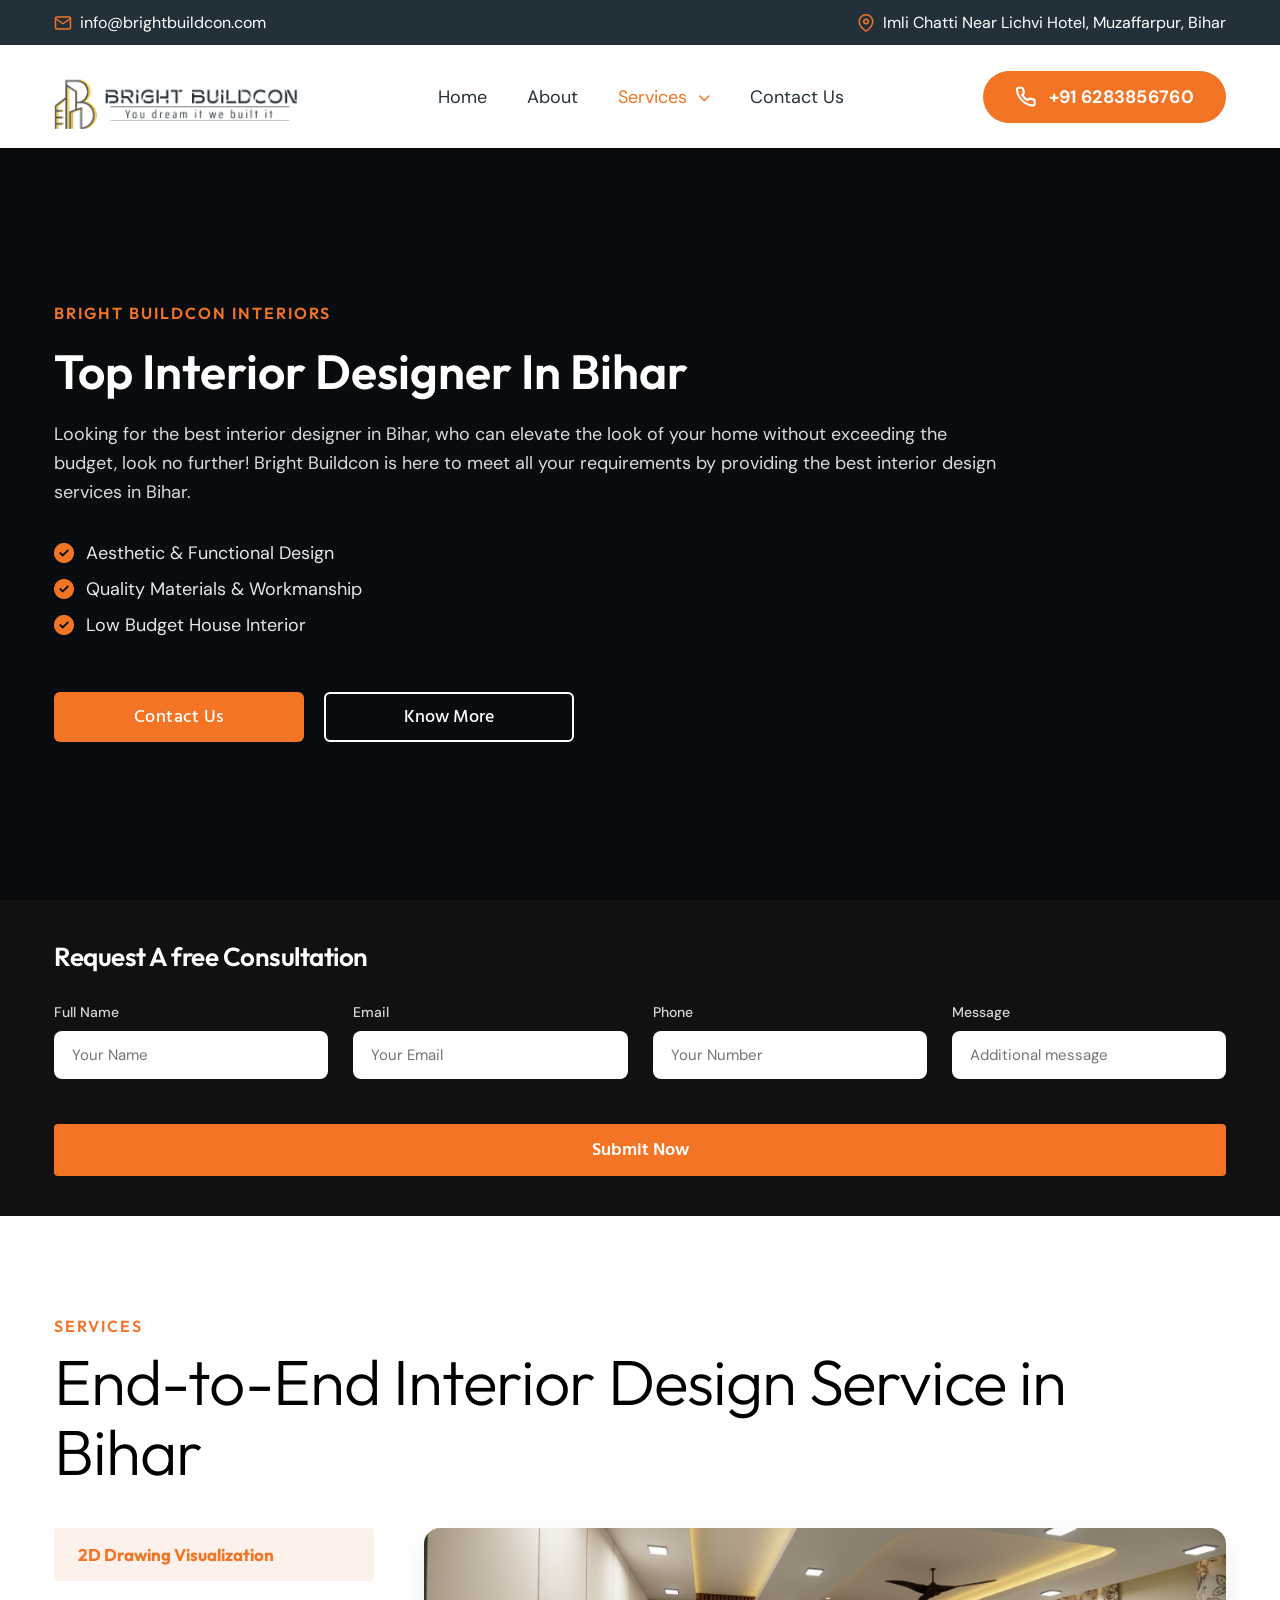
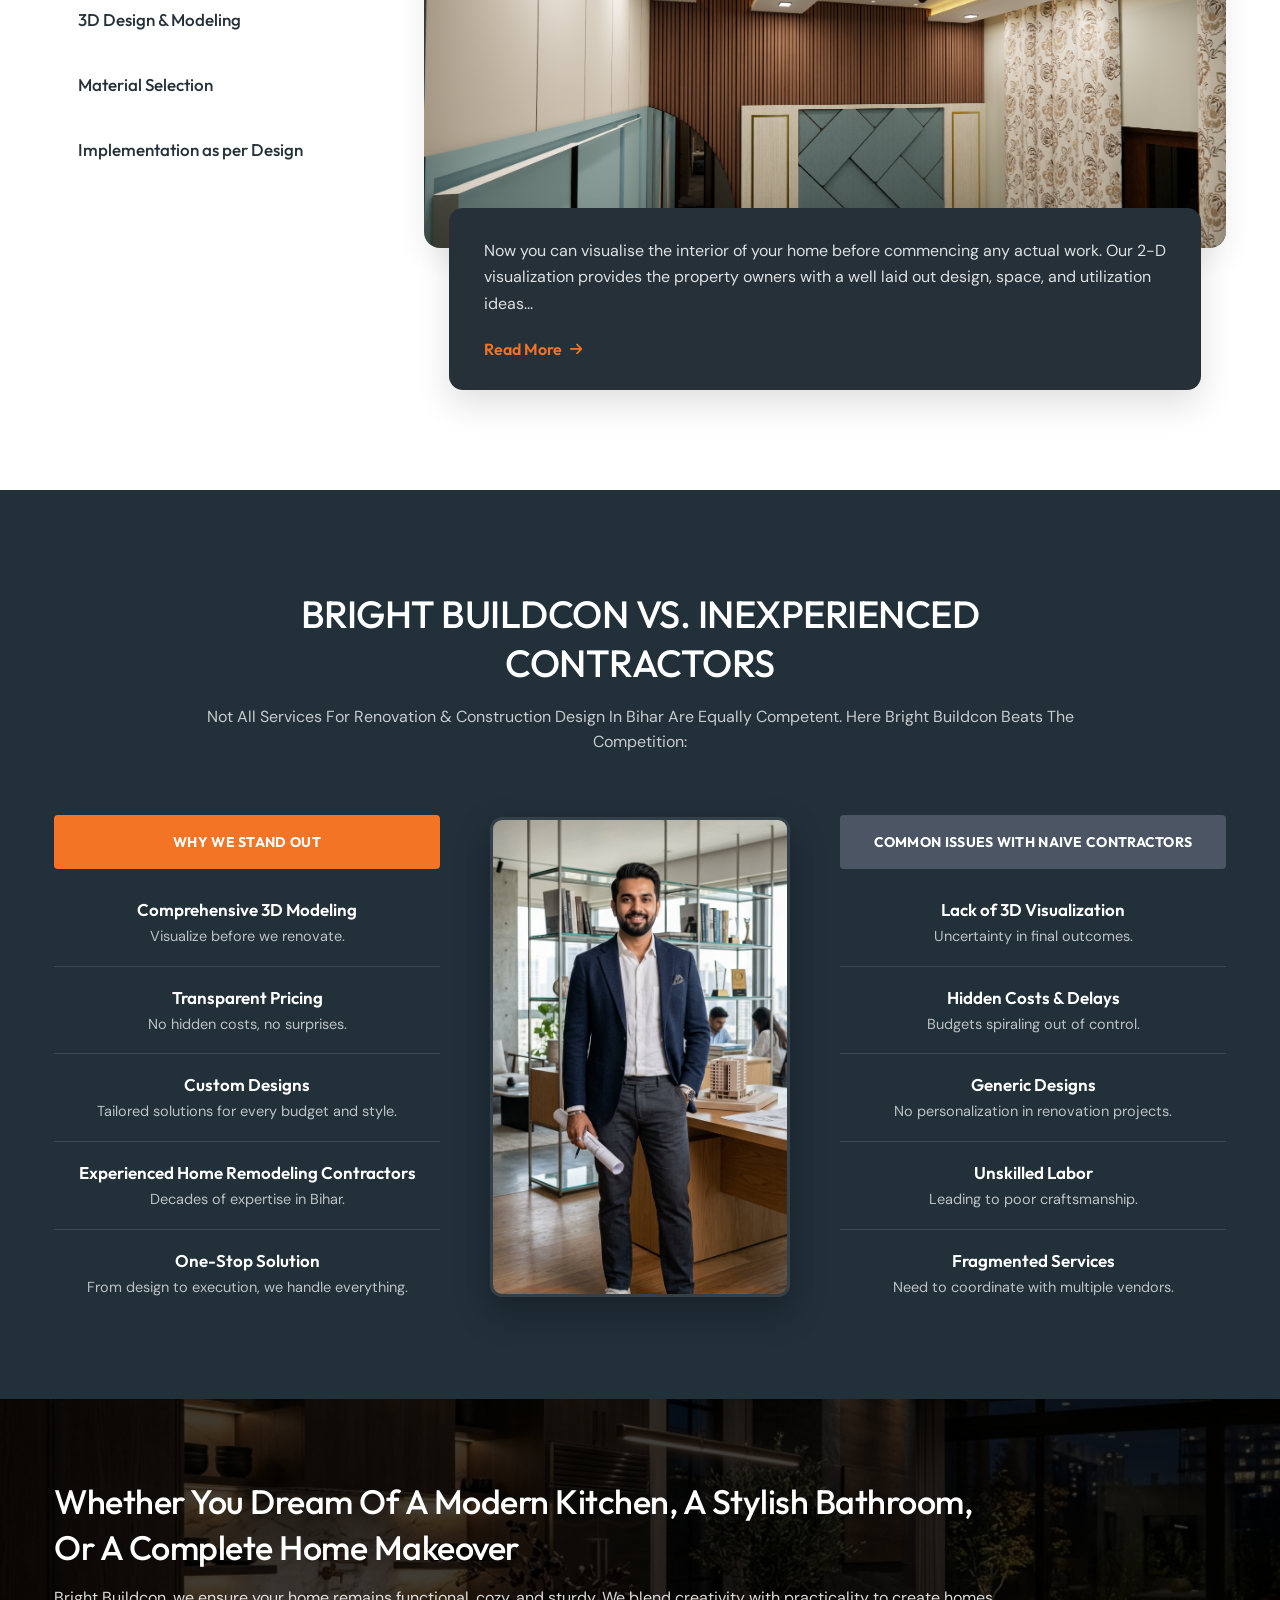
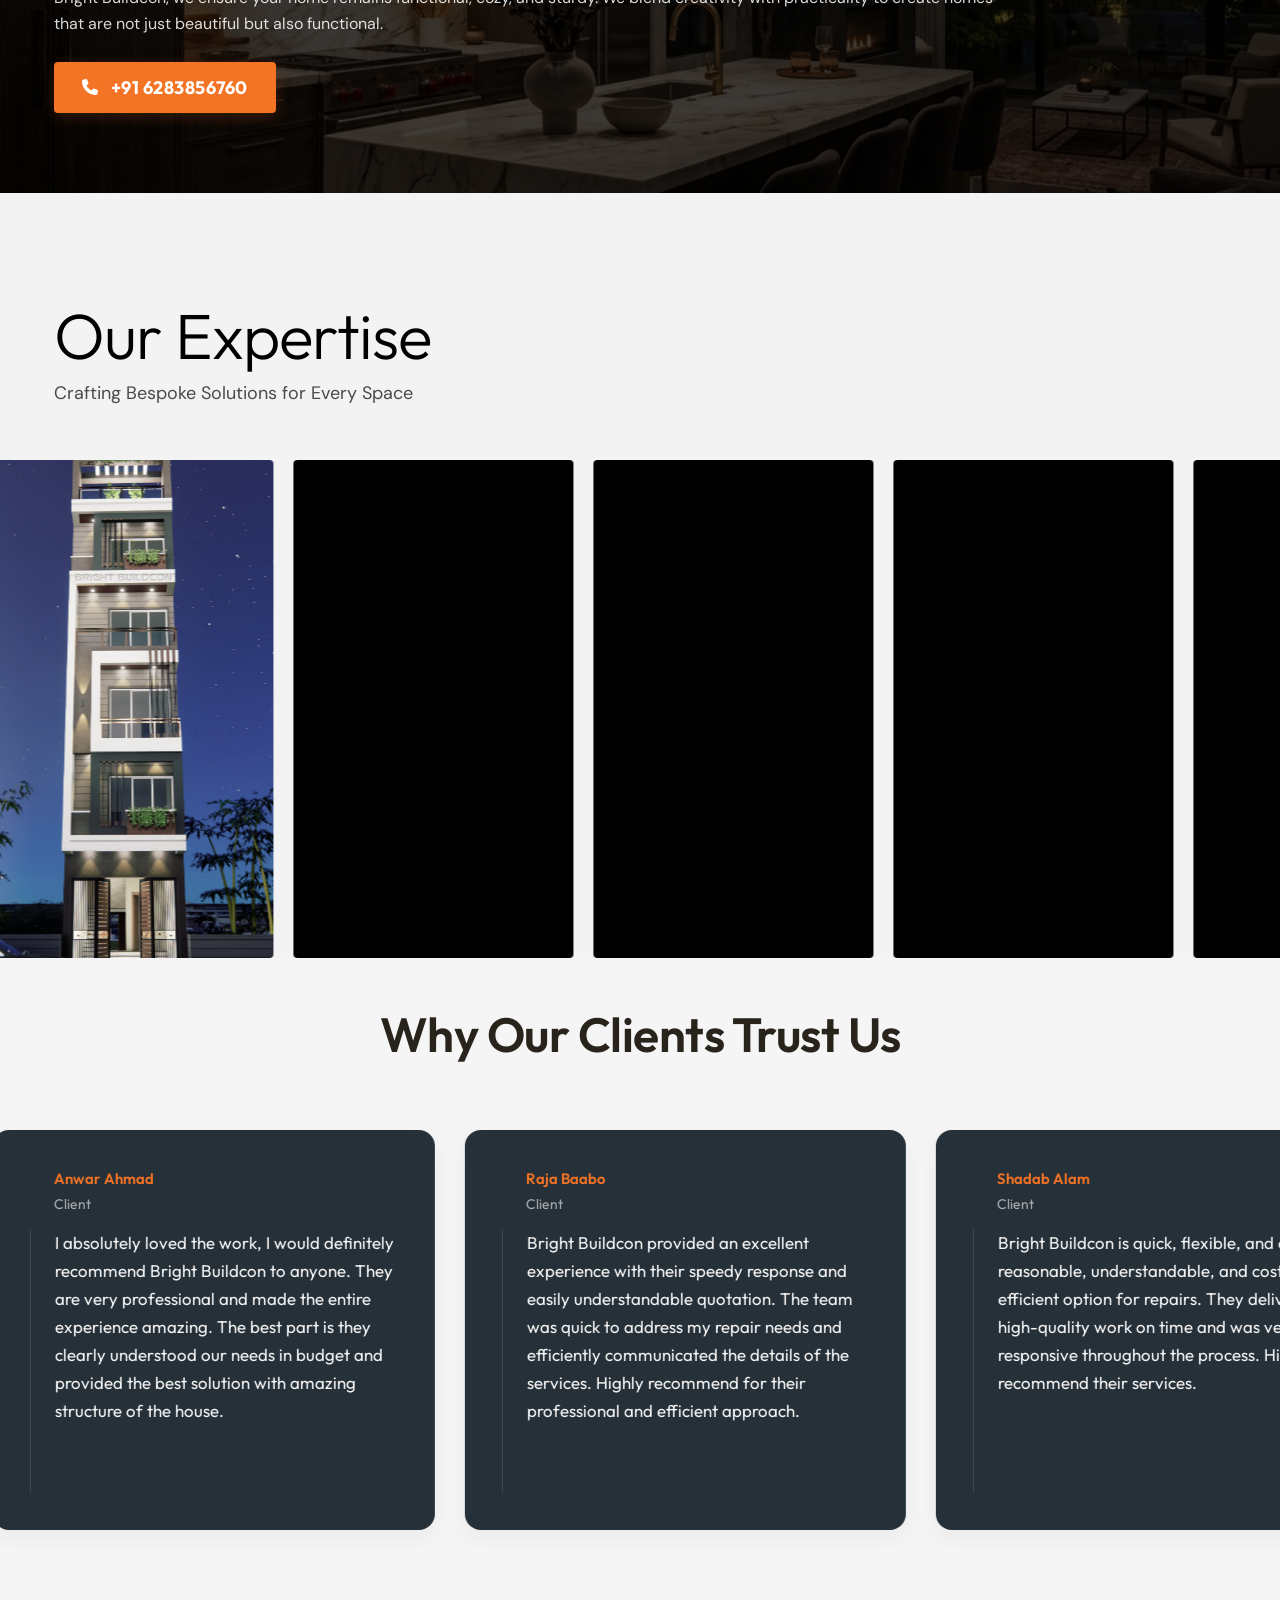
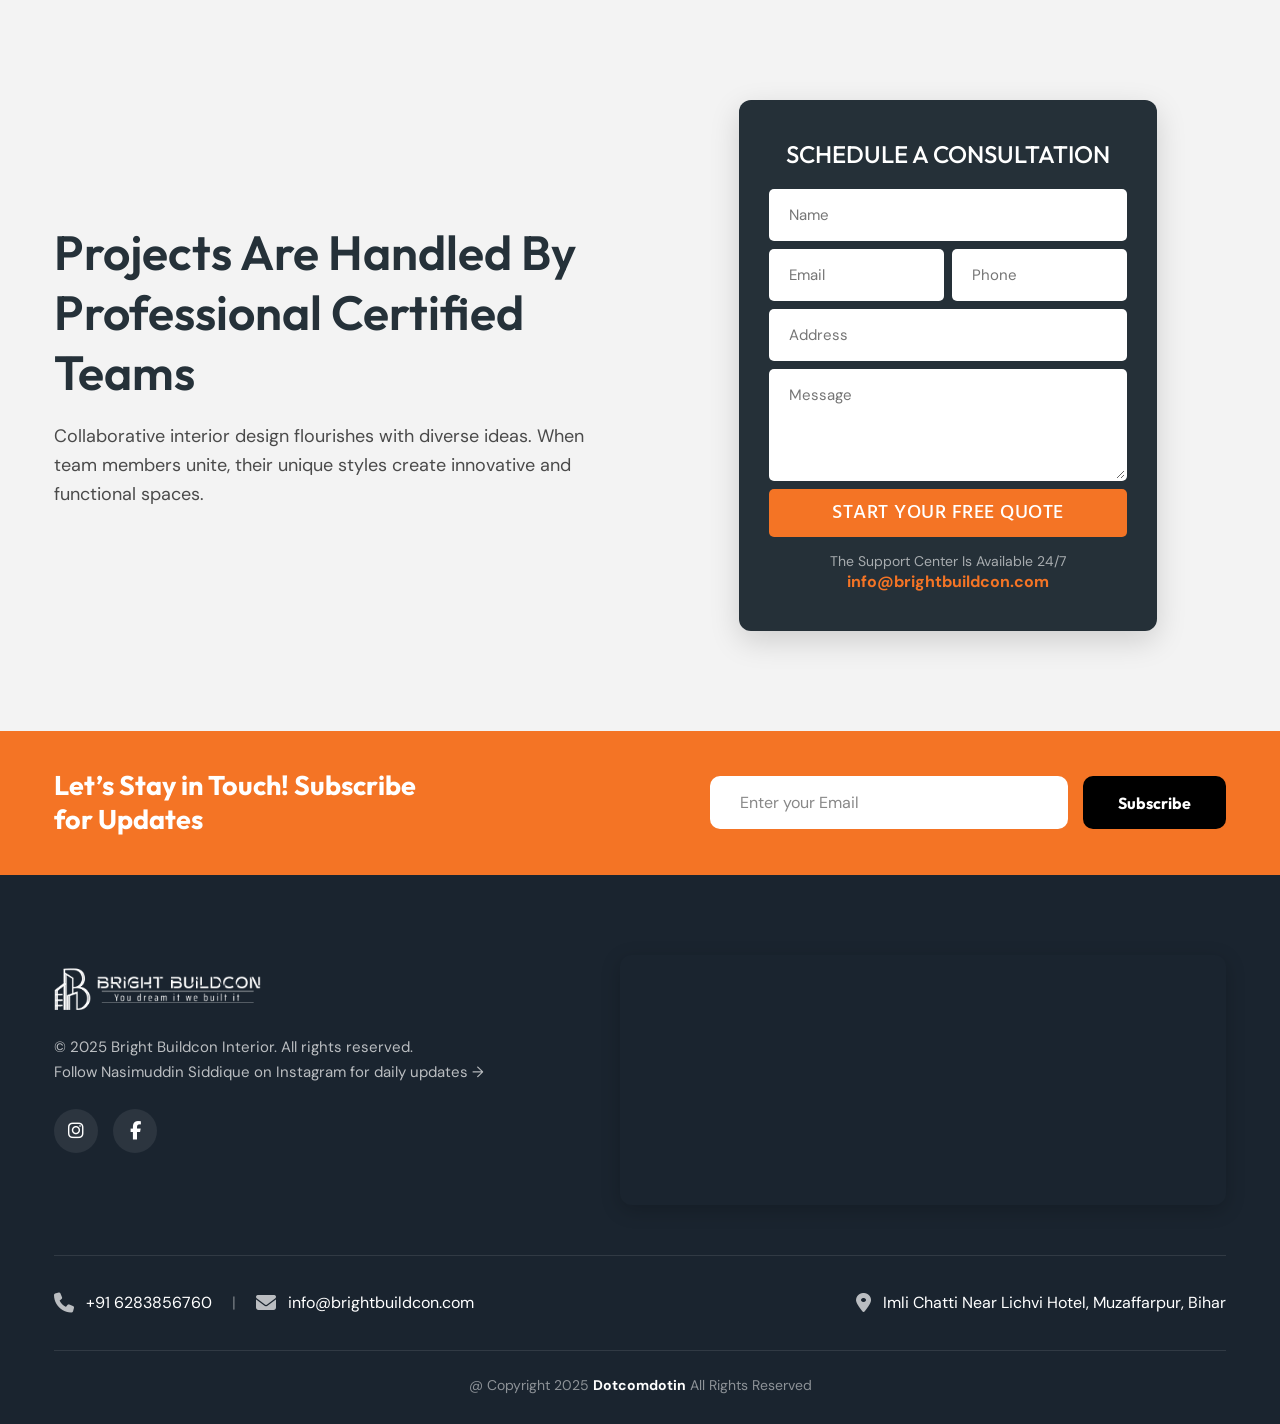
==== commit d64e94a6: "service" ====
--- a/interior.html
+++ b/interior.html
@@ -46,7 +46,9 @@
                 <div class="main-nav">
                     <div class="logo-area">
                         <div class="logo-wrapper">
-                            <img src="assests/images/Logo.png" alt="Bright Buildcon Logo" class="site-logo">
+                            <a href="index.html">
+                                <img src="assests/images/Logo.png" alt="Bright Buildcon Logo" class="site-logo">
+                            </a>
                         </div>
                     </div>
 
@@ -57,9 +59,9 @@
                             <a href="#" class="nav-link dropdown-toggle active">Services <i class="fa-solid fa-chevron-down dropdown-arrow"></i></a>
                             <div class="dropdown-menu">
                                 <a href="interior.html" class="dropdown-link active">Interior</a>
-                                <a href="index.html#service-renovations" class="dropdown-link">Renovation</a>
-                                <a href="index.html#service-residential" class="dropdown-link">Residential</a>
-                                <a href="index.html#service-commercial" class="dropdown-link">Commercial</a>
+                                <a href="renovation.html" class="dropdown-link">Renovation</a>
+                                <a href="residential.html" class="dropdown-link">Residential</a>
+                                <a href="commercial.html" class="dropdown-link">Commercial</a>
                             </div>
                         </div>
                         <a href="index.html#consultationForm" class="nav-link">Contact Us</a>
--- a/interior.css
+++ b/interior.css
@@ -41,7 +41,7 @@
 .interior-hero-content {
     position: relative;
     z-index: 5;
-    max-width: 800px;
+    max-width: 950px;
     display: flex;
     flex-direction: column;
     align-items: flex-start;
@@ -62,7 +62,7 @@
 .interior-hero-title {
     font-family: "Outfit", sans-serif;
     font-size: 48px;
-    font-weight: 700;
+    font-weight: 600;
     line-height: 1.2;
 }
 
@@ -874,3 +874,14 @@
         justify-content: center;
     }
 }
+
+/* ==========================================
+   RESIDENTIAL PAGE HERO TITLE ONE-LINE OPTIMIZATION
+   ========================================== */
+@media (min-width: 768px) {
+    .residential-hero-title {
+        white-space: nowrap !important;
+        font-size: clamp(28px, 3vw, 48px) !important;
+    }
+}
+
